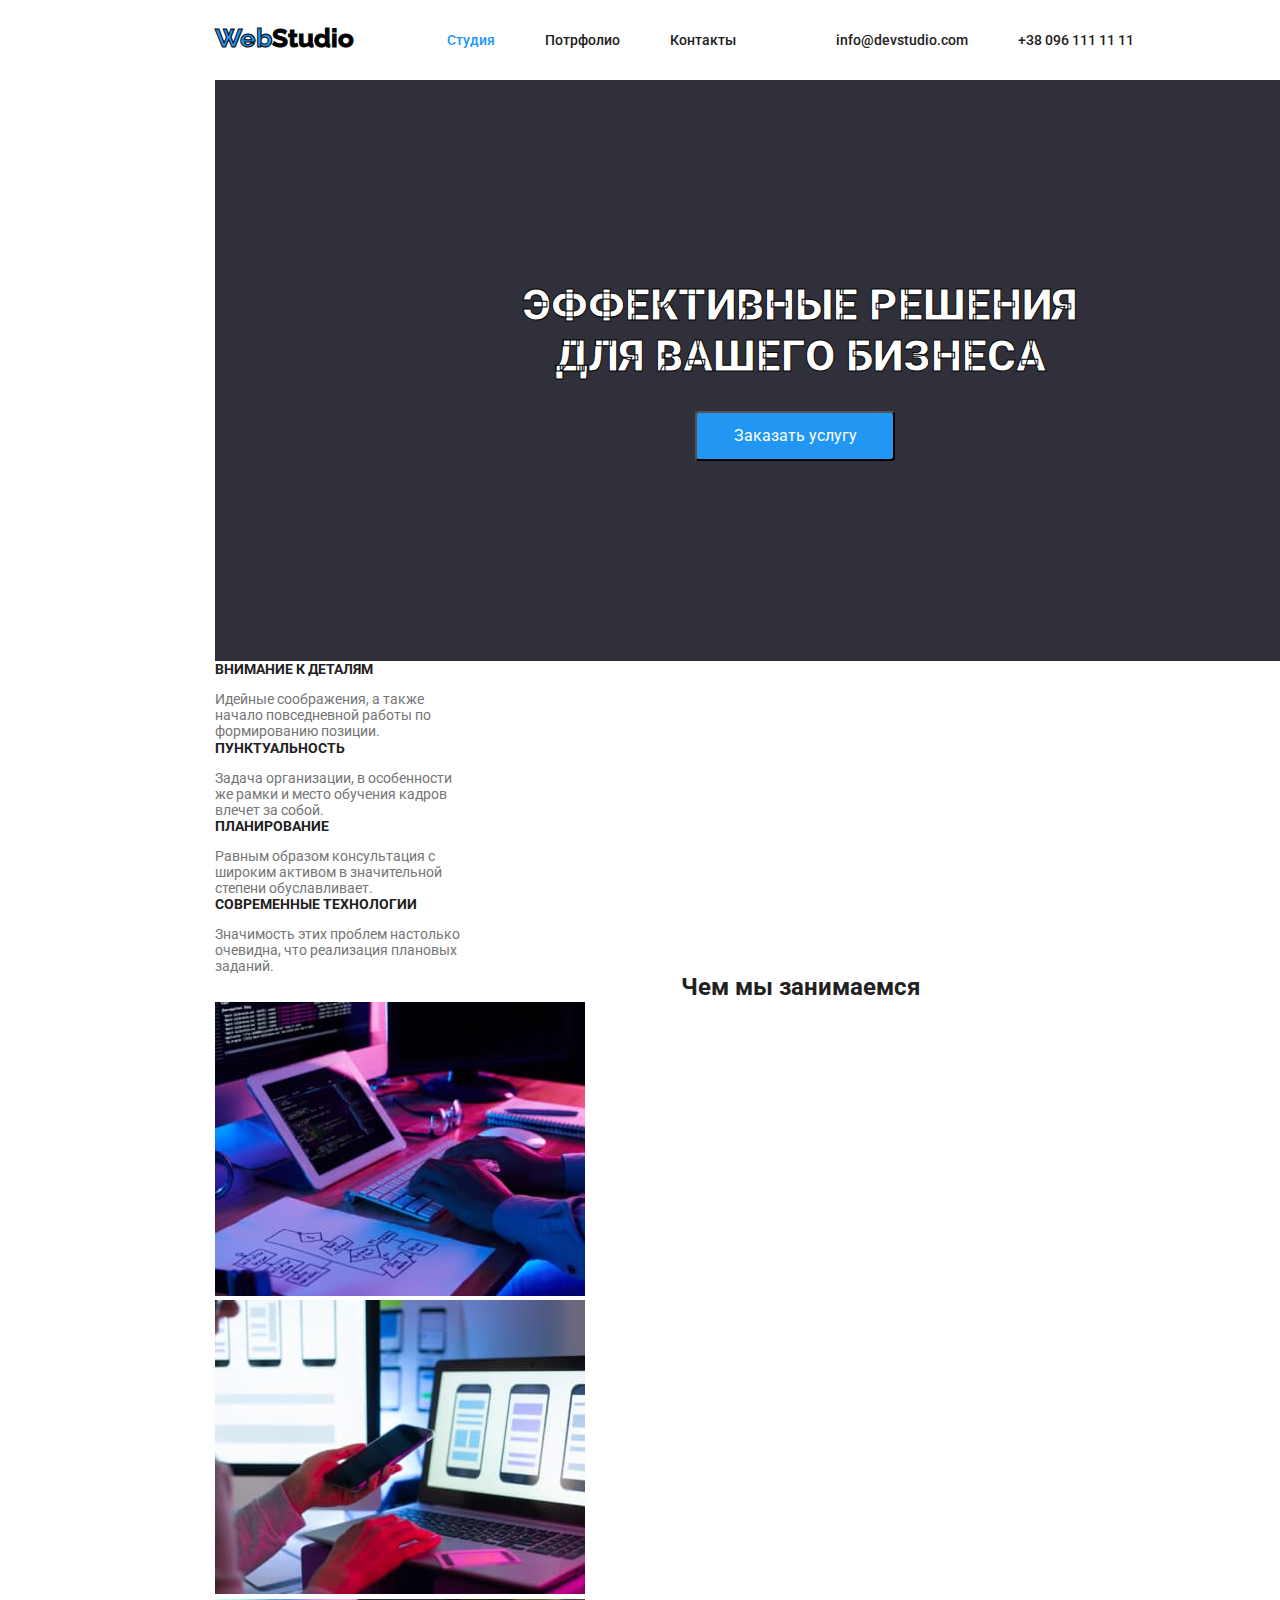
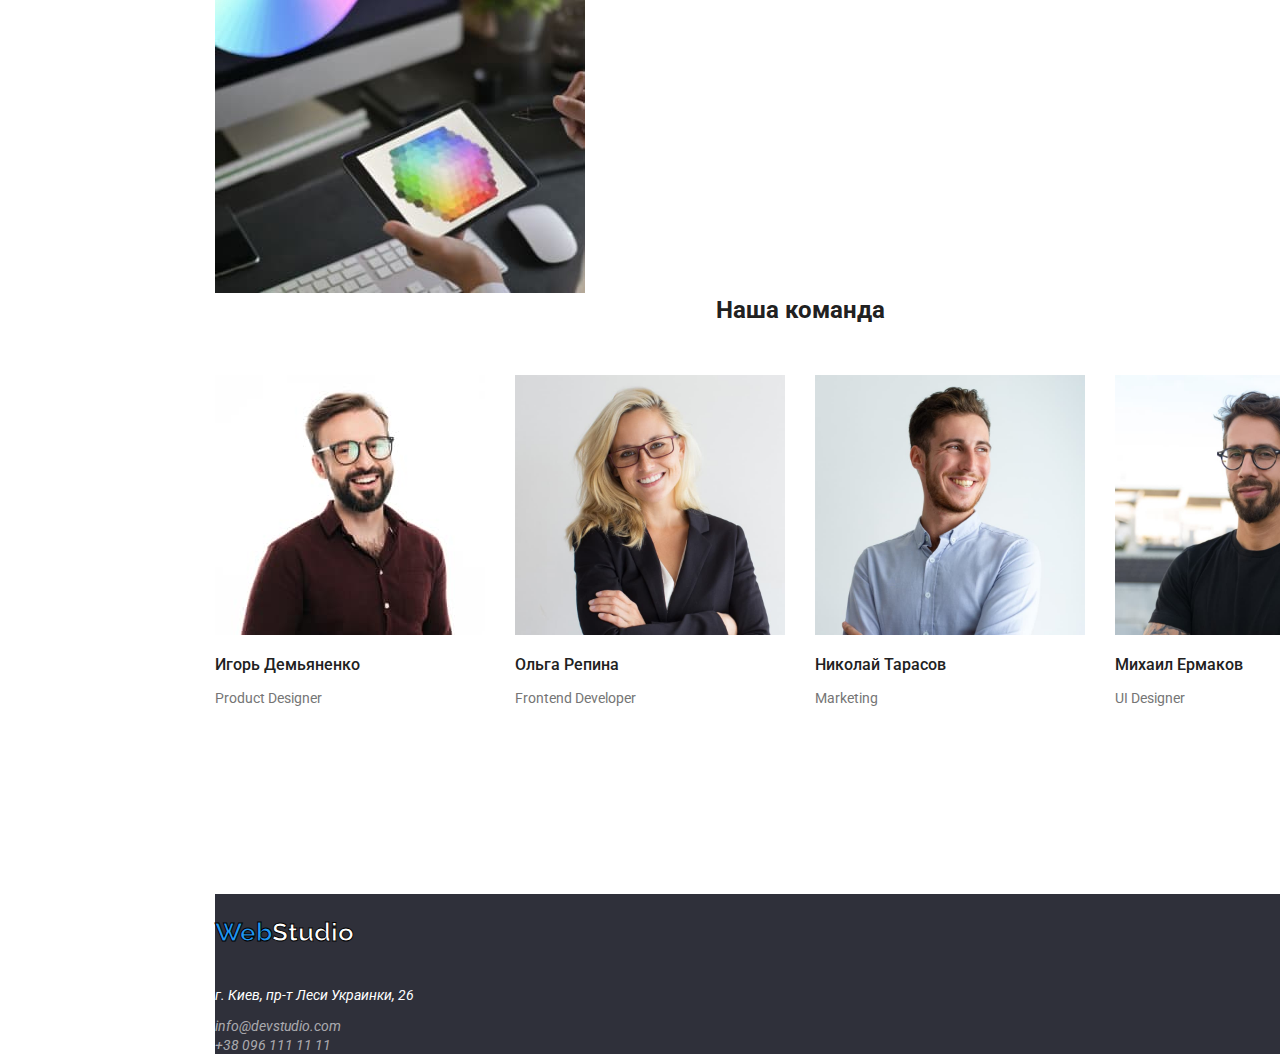
==== index.html @ d979798b "DZ-3 header" ====
<!DOCTYPE html>
<html lang="ru">
  <head>
    <meta charset="UTF-8" />
    <meta http-equiv="X-UA-Compatible" content="IE=edge" />
    <meta name="viewport" content="width=device-width, initial-scale=1.0" />
    <title>Document</title>
    <link rel="preconnect" href="https://fonts.googleapis.com" />
    <link rel="preconnect" href="https://fonts.gstatic.com" crossorigin />
    <link
      href="https://fonts.googleapis.com/css2?family=Raleway:wght@700&family=Roboto:wght@400;500;700;900&display=swap"
      rel="stylesheet"
    />
    <link rel="stylesheet"
          href="https://cdnjs.cloudflare.com/ajax/libs/modern-normalize/1.1.0/modern-normalize.min.css"/>
    <link rel="stylesheet" href="css/styles.css" />
  </head>

  <body>
    <!--Шапка сторінки-->
    <div class="container">
      <header class="row_header">
        <nav class="row_logo_pages">
          <a class="logo" href=""><span class="blu">Web</span><span class="black">Studio</span></a>
          <ul class="row_pages without_marker">
            <li><a class="item_row_pages pages linc_current" href="index.html">Студия</a></li>
            <li><a class="item_row_pages pages" href="portfolio.html">Потрфолио</a></li>
            <li><a class="item_row_pages pages" href="">Контакты</a></li>
          </ul>
        </nav>
        <ul class="row_contacts without_marker">
          <li><a class="item_row_contacts" href="">info@devstudio.com</a></li>
          <li><a class="item_row_contacts" href="">+38 096 111 11 11</a></li>
        </ul>
      </header>

      <main>
        <section class="order">
          <div class="container_order">
            <h1 class="title_1">Эффективные решения<br />для вашего бизнеса</h1>
            <button type="button" class="button_order">Заказать услугу</button>
          </div>
        </section>

        <section class="container_skills">
          <h2 class="visually-hidden title_2">Наши сильные стороны</h2>
          <ul class="menu without_marker">
            <li class="item_skills">
              <h3 class="title_3_skills">Внимание к деталям</h3>
              <p class="text">
                Идейные соображения, а также <br />
                начало повседневной работы по <br />формированию позиции.
              </p>
            </li>
            <li class="item_skills">
              <h3 class="title_3_skills">Пунктуальность</h3>
              <p class="text">
                Задача организации, в особенности <br />же рамки и место обучения кадров <br />влечет
                за собой.
              </p>
            </li>
            <li class="item_skills">
              <h3 class="title_3_skills">Планирование</h3>
              <p class="text">
                Равным образом консультация с<br />
                широким активом в значительной <br />степени обуславливает.
              </p>
            </li>
            <li class="item_skills">
              <h3 class="title_3_skills">Современные технологии</h3>
              <p class="text">
                Значимость этих проблем настолько <br />очевидна, что реализация плановых<br />
                заданий.
              </p>
            </li>
          </ul>
        </section>

        <section class="container_affairs">
          <h2 class="title_2">Чем мы занимаемся</h2>
          <ul class="menu_affairs without_marker">
            <li class="item_affairs">
              <img src="./images/1.jpg" alt="Десктопные приложения" width="370" />
            </li>
            <li class="item_affairs">
              <img src="./images/2.jpg" alt="Мобыльниые приложения" width="370" />
            </li>
            <li class="item_affairs">
              <img src="./images/3.jpg" alt="Дизайнерские решения" width="370" />
            </li>
          </ul>
        </section>

        <section class="container_team">
          <h2 class="title_2">Наша команда</h2>
          <ul class="menu_team without_marker">
            <li>
              <div class="item_team">
                <img src="./images/4.jpg" alt="Игорь Демьяненко" width="270" />
                <h3 class="title_3_names">Игорь Демьяненко</h3>
                <p lang="en" class="text">Product Designer</p>
              </div>
            </li>
            <li>
              <div class="item_team">
                <img src="./images/5.jpg" alt="Ольга Репина" width="270" />
                <h3 class="title_3_names">Ольга Репина</h3>
                <p lang="en" class="text">Frontend Developer</p>
              </div>
            </li>
            <li class="item_team">
              <img src="./images/6.jpg" alt="Николай Тарасов" width="270" />
              <h3 class="title_3_names">Николай Тарасов</h3>
              <p lang="en" class="text">Marketing</p>
            </li>
            <li class="item_team">
              <img src="./images/7.jpg" alt="Михаил Ермаков" width="270" />
              <h3 class="title_3_names">Михаил Ермаков</h3>
              <p lang="en" class="text">UI Designer</p>
            </li>
          </ul>
        </section>
      </main>
      <footer class="footer_background">
        <div class="container_footer">
          <a class="logo" href="/"><span class="blu">Web</span><span class="wight">Studio</span></a>
          <address>
            <p class="footer-address">г. Киев, пр-т Леси Украинки, 26</p>
            <ul class="without_marker">
              <li><a class="footer-contacts" href="">info@devstudio.com</a></li>
              <li><a class="footer-contacts" href="">+38 096 111 11 11</a></li>
            </ul>
        </address>
        </div class="container_footer">
      </footer>
    </div>
  </body>
</html>
---- css/styles.css ----
html {
  box-sizing: border-box;
}

*,
*::before,
*::after {
  box-sizing: inherit;
}

:root {
  --brand-color: #212121;
  --color-black: black;
  --color-blu: #2196f3;
  --color-wight: #ffffff;
  --color-gray: #757575;
  --background-color: #2f303a;
  --color-footer-contacts: rgba(255, 255, 255, 0.6);
  --button-portfolio-background-color: #f5f4fa;
}

body {
  font-family: 'Roboto', sans-serif;
  color: var(--brand-color);
}

.container {
  width: 1200px;
  padding-left: 15px;
  padding-right: 15px;
  margin-left: 200px;
  margin-right: 200px;
  margin-bottom: 0px;
  margin-top: 0px;
}

.logo {
  display: block;
  font-family: 'Raleway', sans-serif;
  font-weight: 700;
  font-size: 26px;
  height: 31px;
  height: 100%;
  letter-spacing: 3%;
  text-decoration: none;
  -webkit-text-stroke-width: 1px;
  -webkit-text-stroke-color: var(--color-black);
  padding: 24px 93px 25px 0px;
}
.row_pages,
.row_contacts,
.row_logo_pages,
.row_header {
  display: flex;
}

.item_row_pages {
  display: block;
  padding: 32px 50px 32px 0px;
  text-decoration: none;
  font-weight: 500;
  font-size: 14px;
  letter-spacing: 2%;
  color: var(--brand-color);
}

.item_row_contacts {
  display: block;
  padding: 32px 0px 32px 50px;
  text-decoration: none;
  font-weight: 500;
  font-size: 14px;
  letter-spacing: 2%;
  color: var(--brand-color);
}

.pages:hover,
.pages:focus {
  color: var(--color-blu);
}

.item_row_contacts:hover,
.item_row_contacts:focus {
  color: var(--color-blu);
}

.black {
  color: var(--color-black);
}
.button_order {
  background-color: var(--color-blu);
  font-style: Bold;
  font-size: 16px;
  line-height: 30px;
  line-height: 160%;
  letter-spacing: 6%;
  color: var(--color-wight);
  border-radius: 4px;
  margin-left: 480px;
  margin-bottom: 200px;
  min-width: 200px;
  height: 50px;
}

.title_1 {
  text-transform: uppercase;
  text-align: center;
  font-weight: 900;
  font-size: 44px;
  color: var(--color-wight);
  margin-top: 0px;
  margin-bottom: 0px;
  padding-top: 200px;
  padding-bottom: 30px;
  /* padding-left: 425px; */
  -webkit-text-stroke-width: 1px;
  -webkit-text-stroke-color: var(--color-black);
}

.title_2 {
  font-weight: 700;
  letter-spacing: 3%;
  margin-bottom: 0px;
  text-align: center;
  margin-top: 0px;
}
.title_3_skills {
  text-transform: uppercase;
  font-weight: 700;
  font-size: 14px;
  font-style: bold;
  line-height: 16px;
  letter-spacing: 3%;
  margin-top: 0px;
  margin-bottom: 0px;
}
.title_3_names {
  font-weight: 500;
  font-size: 16px;
  line-height: 19px;
  letter-spacing: 3%;
}
.text {
  font-weight: 400;
  font-size: 14px;
  color: var(--color-gray);
  letter-spacing: 3%;
  margin-bottom: 0px;
}
.without_marker {
  list-style-type: none;
  margin-top: 0px;
  margin-bottom: 0px;
  margin-left: 0px;
  margin-block-start: 0em;
  margin-block-end: 0em;
  padding-inline-start: 0px;
}


.order {
  background-color: var(--background-color);
}
.blu {
  color: var(--color-blu);
}
.invisibl {
  display: none;
}
.footer_background {
  background-color: var(--background-color);
  margin-top: 94px;
}
.wight {
  color: var(--color-wight);
}
.footer-address {
  font-style: 400;
  font-size: 14px;
  letter-spacing: 3%;
  color: var(--color-wight);
  text-decoration: none;
}
.footer-contacts {
  font-style: 400;
  font-size: 14px;
  letter-spacing: 3%;
  color: var(--color-footer-contacts);
  text-decoration: none;
}

.footer-contacts:focus {
  color: var(--color-blu);
}

.title_2_portfolio {
  font-weight: 700;
  font-size: 18px;
  letter-spacing: 6%;
}

.visually-hidden {
  position: absolute;
  width: 1px;
  height: 1px;
  margin: -1px;
  border: 0;
  padding: 0;

  white-space: nowrap;
  clip-path: inset(100%);
  clip: rect(0 0 0 0);
  overflow: hidden;
}
.linc_current {
  color: var(--color-blu);
}


.container_order {
  background-color: var(--background-color);
}

.order {
  color: var(--background-color);
}


/* .container_skills {
  width: 1200px;
  padding-left: 15px;
  padding-top: 94px;
  padding-right: 15px;
  margin-left: 200px;
  margin-right: 200px;
  margin-bottom: 0px;
  margin-top: 0px;
} */

/* .container_affairs {
  width: 1200px;
  padding-left: 15px;
  padding-top: 94px;
  padding-right: 15px;
  margin-left: 200px;
  margin-right: 200px;
  margin-bottom: 0px;
  margin-top: 0px;
  /* background-color: tomato; */
} */

/* .container_team {
  width: 1200px;
  padding-left: 15px;
  padding-top: 184px;
  padding-right: 15px;
  margin-left: 200px;
  margin-right: 200px;
  margin-bottom: 0px;
  margin-top: 0px;
  /* background-color: tomato; */
/* }

.container_footer {
  width: 1200px;
  padding-left: 15px;
  padding-top: 94px;
  padding-right: 15px;
  margin-left: 200px;
  margin-right: 200px;
  margin-bottom: 0px;
  margin-top: 0px;
  background-color: var(--background-color);
} */ 

.menu_affairs {
  padding-top: 50px;
  display: flex;
}
.menu_team {
  padding-top: 50px;
  display: flex;
  padding-bottom: 94px;
}

.item_team {
  margin-right: 30px;
  /* background-color: lawngreen; */
}
.item_skills {
  margin-right: 30px;
  /* background-color: lawngreen; */
  width: 270px;
}
.item_affairs {
  margin-right: 30px;
  /* background-color: lawngreen; */
}
.menu .item:not(:first-child) {
  margin-left: 0px;
}

.menu .item:not(:last-child) {
  margin-right: 0px;
}
.container_filter {
  width: 1200px;
  padding-left: 15px;
  padding-right: 15px;
  margin-left: 200px;
  margin-right: 200px;
  margin-bottom: 0px;
  margin-top: 0px;
  /* background-color: tomato; */
}

/* .filter {
  font-weight: 400;
  font-size: 16px;
  color: var(--color-gray);
  letter-spacing: 3%;
  margin-bottom: 0px;
} */

.button_portfolio {
  padding: 6px 22px 6px 22px;
  background-color: var(--button-portfolio-background-color);
  /* font-style: Bold; 
  letter-spacing: 6%; */
  color: var(--brand-color);
  border-radius: 4px;
  border: none;
  margin-right: 8px;
  font-weight: 400;
  font-size: 16px;
  /* color: var(--color-gray); */
  letter-spacing: 3%;
  margin-bottom: 0px;
  /* margin-inline-start: 100px; */
}
.button_portfolio:hover {
  background-color: var(--color-blu);
}
.menu_filter {
  padding-left: 280px;
  display: flex;
  /* background-color: yellow; */
  margin-top: 94px;
}
.flex_works {
  padding-top: 50px;
  display: flex;
  flex-wrap: wrap;
}
.item_works {
  border: var(--color-blu);
  width: 370px;
  margin-right: 30px;
  margin-bottom: 30px;
}
.item_works:nth-child(3n) {
  margin-right: 0px;
}
.item_works:nth-last-child(-n + 3) {
  margin-bottom: 0;
}

.header_row {
  display: flex;
}
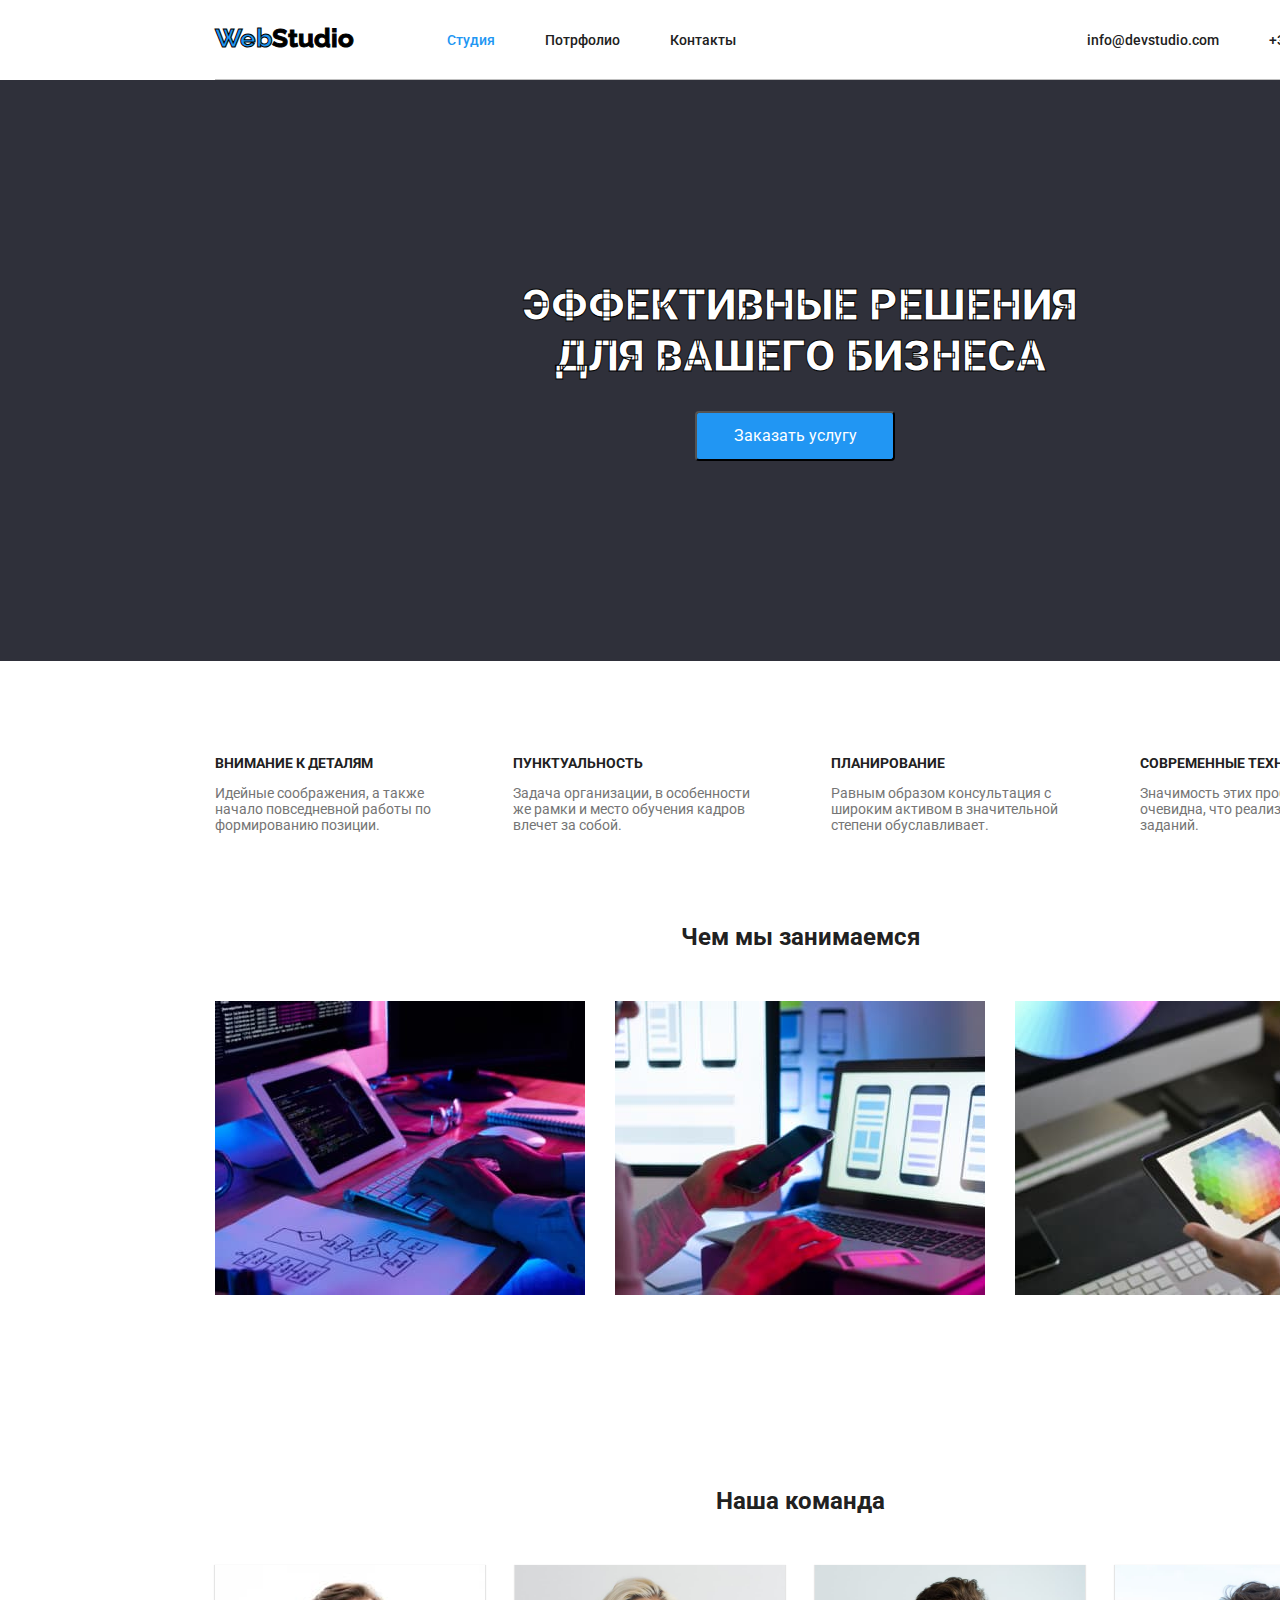
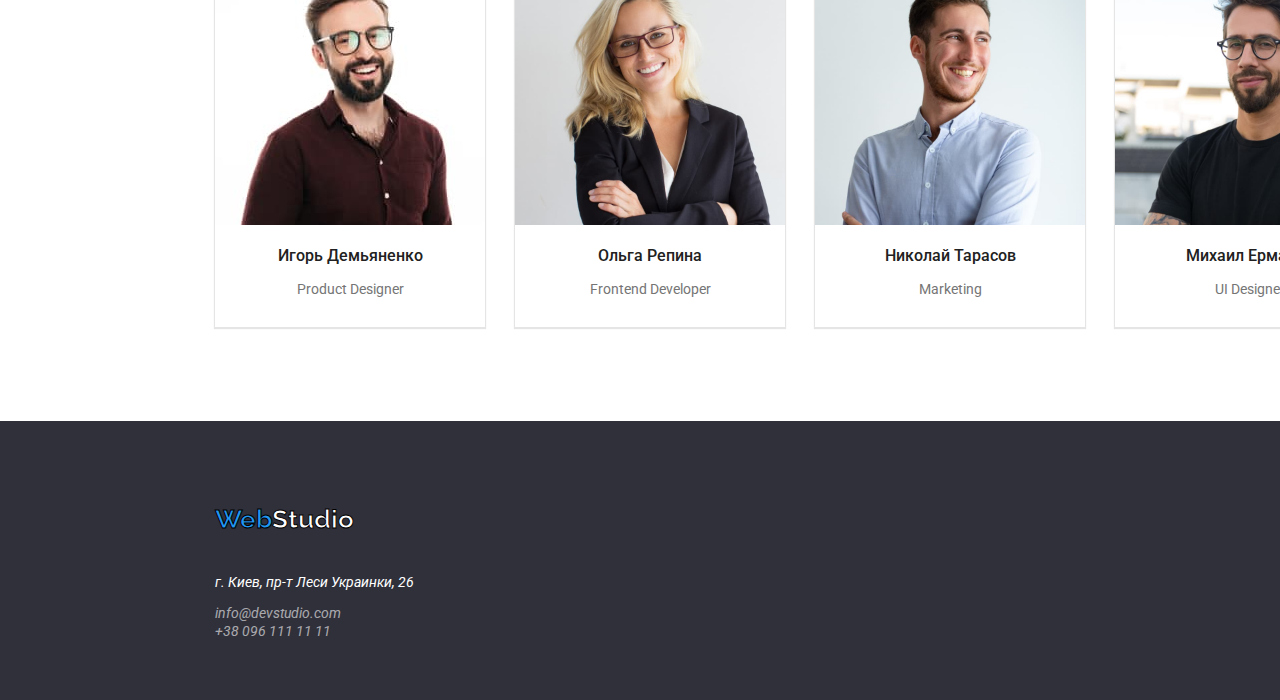
==== commit 05446855: "DZ-2 другий варіант" ====
--- a/index.html
+++ b/index.html
@@ -23,9 +23,9 @@
         <nav class="row_logo_pages">
           <a class="logo" href=""><span class="blu">Web</span><span class="black">Studio</span></a>
           <ul class="row_pages without_marker">
-            <li><a class="item_row_pages pages linc_current" href="index.html">Студия</a></li>
-            <li><a class="item_row_pages pages" href="portfolio.html">Потрфолио</a></li>
-            <li><a class="item_row_pages pages" href="">Контакты</a></li>
+            <li><a class="item_row_pages linc_current" href="index.html">Студия</a></li>
+            <li><a class="item_row_pages" href="portfolio.html">Потрфолио</a></li>
+            <li><a class="item_row_pages" href="">Контакты</a></li>
           </ul>
         </nav>
         <ul class="row_contacts without_marker">
@@ -33,8 +33,9 @@
           <li><a class="item_row_contacts" href="">+38 096 111 11 11</a></li>
         </ul>
       </header>
+    </div>
 
-      <main>
+    <main>
         <section class="order">
           <div class="container_order">
             <h1 class="title_1">Эффективные решения<br />для вашего бизнеса</h1>
@@ -42,87 +43,89 @@
           </div>
         </section>
 
-        <section class="container_skills">
-          <h2 class="visually-hidden title_2">Наши сильные стороны</h2>
-          <ul class="menu without_marker">
-            <li class="item_skills">
-              <h3 class="title_3_skills">Внимание к деталям</h3>
-              <p class="text">
-                Идейные соображения, а также <br />
-                начало повседневной работы по <br />формированию позиции.
-              </p>
-            </li>
-            <li class="item_skills">
-              <h3 class="title_3_skills">Пунктуальность</h3>
-              <p class="text">
-                Задача организации, в особенности <br />же рамки и место обучения кадров <br />влечет
-                за собой.
-              </p>
-            </li>
-            <li class="item_skills">
-              <h3 class="title_3_skills">Планирование</h3>
-              <p class="text">
-                Равным образом консультация с<br />
-                широким активом в значительной <br />степени обуславливает.
-              </p>
-            </li>
-            <li class="item_skills">
-              <h3 class="title_3_skills">Современные технологии</h3>
-              <p class="text">
-                Значимость этих проблем настолько <br />очевидна, что реализация плановых<br />
-                заданий.
-              </p>
-            </li>
-          </ul>
-        </section>
+        <div class="container">
+          <section>
+            <h2 class="visually-hidden title_2">Наши сильные стороны</h2>
+            <ul class="skills_row without_marker">
+              <li>
+                <h3 class="title_3_skills">Внимание к деталям</h3>
+                <p class="text">
+                  Идейные соображения, а также <br />
+                  начало повседневной работы по <br />формированию позиции.
+                </p>
+              </li>
+              <li>
+                <h3 class="title_3_skills">Пунктуальность</h3>
+                <p class="text">
+                  Задача организации, в особенности <br />же рамки и место обучения кадров <br />влечет
+                  за собой.
+                </p>
+              </li>
+              <li>
+                <h3 class="title_3_skills">Планирование</h3>
+                <p class="text">
+                  Равным образом консультация с<br />
+                  широким активом в значительной <br />степени обуславливает.
+                </p>
+              </li>
+              <li>
+                <h3 class="title_3_skills">Современные технологии</h3>
+                <p class="text">
+                  Значимость этих проблем настолько <br />очевидна, что реализация плановых<br />
+                  заданий.
+                </p>
+              </li>
+            </ul>
+          </section>
 
-        <section class="container_affairs">
-          <h2 class="title_2">Чем мы занимаемся</h2>
-          <ul class="menu_affairs without_marker">
-            <li class="item_affairs">
-              <img src="./images/1.jpg" alt="Десктопные приложения" width="370" />
-            </li>
-            <li class="item_affairs">
-              <img src="./images/2.jpg" alt="Мобыльниые приложения" width="370" />
-            </li>
-            <li class="item_affairs">
-              <img src="./images/3.jpg" alt="Дизайнерские решения" width="370" />
-            </li>
-          </ul>
-        </section>
+          <section>
+            <h2 class="title_2">Чем мы занимаемся</h2>
+            <ul class="affairs_row without_marker">
+              <li>
+                <img src="./images/1.jpg" alt="Десктопные приложения" width="370" />
+              </li>
+              <li>
+                <img src="./images/2.jpg" alt="Мобыльниые приложения" width="370" />
+              </li>
+              <li>
+                <img src="./images/3.jpg" alt="Дизайнерские решения" width="370" />
+              </li>
+            </ul>
+          </section>
 
-        <section class="container_team">
-          <h2 class="title_2">Наша команда</h2>
-          <ul class="menu_team without_marker">
-            <li>
-              <div class="item_team">
-                <img src="./images/4.jpg" alt="Игорь Демьяненко" width="270" />
-                <h3 class="title_3_names">Игорь Демьяненко</h3>
-                <p lang="en" class="text">Product Designer</p>
-              </div>
-            </li>
-            <li>
-              <div class="item_team">
-                <img src="./images/5.jpg" alt="Ольга Репина" width="270" />
-                <h3 class="title_3_names">Ольга Репина</h3>
-                <p lang="en" class="text">Frontend Developer</p>
-              </div>
-            </li>
-            <li class="item_team">
-              <img src="./images/6.jpg" alt="Николай Тарасов" width="270" />
-              <h3 class="title_3_names">Николай Тарасов</h3>
-              <p lang="en" class="text">Marketing</p>
-            </li>
-            <li class="item_team">
-              <img src="./images/7.jpg" alt="Михаил Ермаков" width="270" />
-              <h3 class="title_3_names">Михаил Ермаков</h3>
-              <p lang="en" class="text">UI Designer</p>
-            </li>
-          </ul>
-        </section>
+          <section>
+            <h2 class="title_2_team">Наша команда</h2>
+            <ul class="team_row without_marker">
+              <li>
+                <div class="item_team">
+                  <img src="./images/4.jpg" alt="Игорь Демьяненко" width="270" />
+                  <h3 class="title_3_names">Игорь Демьяненко</h3>
+                  <p lang="en" class="text">Product Designer</p>
+                </div>
+              </li>
+              <li>
+                <div class="item_team">
+                  <img src="./images/5.jpg" alt="Ольга Репина" width="270" />
+                  <h3 class="title_3_names">Ольга Репина</h3>
+                  <p lang="en" class="text">Frontend Developer</p>
+                </div>
+              </li>
+              <li class="item_team">
+                <img src="./images/6.jpg" alt="Николай Тарасов" width="270" />
+                <h3 class="title_3_names">Николай Тарасов</h3>
+                <p lang="en" class="text">Marketing</p>
+              </li>
+              <li class="item_team">
+                <img src="./images/7.jpg" alt="Михаил Ермаков" width="270" />
+                <h3 class="title_3_names">Михаил Ермаков</h3>
+                <p lang="en" class="text">UI Designer</p>
+              </li>
+            </ul>
+          </section>
+        </div>
       </main>
       <footer class="footer_background">
-        <div class="container_footer">
+        <div class="container">
           <a class="logo" href="/"><span class="blu">Web</span><span class="wight">Studio</span></a>
           <address>
             <p class="footer-address">г. Киев, пр-т Леси Украинки, 26</p>
@@ -131,7 +134,7 @@
               <li><a class="footer-contacts" href="">+38 096 111 11 11</a></li>
             </ul>
         </address>
-        </div class="container_footer">
+        </div class="container">
       </footer>
     </div>
   </body>
--- a/css/styles.css
+++ b/css/styles.css
@@ -17,6 +17,7 @@
   --background-color: #2f303a;
   --color-footer-contacts: rgba(255, 255, 255, 0.6);
   --button-portfolio-background-color: #f5f4fa;
+  --item-teem-shadow: #e5e5e5;
 }
 
 body {
@@ -56,7 +57,7 @@
 
 .item_row_pages {
   display: block;
-  padding: 32px 50px 32px 0px;
+  padding: 32px 50px 31px 0px;
   text-decoration: none;
   font-weight: 500;
   font-size: 14px;
@@ -66,16 +67,25 @@
 
 .item_row_contacts {
   display: block;
-  padding: 32px 0px 32px 50px;
+  padding: 32px 0px 31px 50px;
   text-decoration: none;
   font-weight: 500;
   font-size: 14px;
   letter-spacing: 2%;
   color: var(--brand-color);
 }
-
-.pages:hover,
-.pages:focus {
+.blu {
+  color: var(--color-blu);
+}
+.black {
+  color: var(--color-black);
+}
+.wight {
+  color: var(--color-wight);
+}
+
+.item_row_pages:hover,
+.item_row_pages:focus {
   color: var(--color-blu);
 }
 
@@ -84,9 +94,52 @@
   color: var(--color-blu);
 }
 
-.black {
-  color: var(--color-black);
-}
+.linc_current {
+  color: var(--color-blu);
+}
+.row_header {
+  border-bottom: 1px solid rgba(0, 0, 0, 0.25);
+  justify-content: space-between;
+}
+
+.without_marker {
+  list-style-type: none;
+  margin-top: 0px;
+  margin-bottom: 0px;
+  margin-left: 0px;
+  margin-block-start: 0em;
+  margin-block-end: 0em;
+  padding-inline-start: 0px;
+}
+
+.order {
+  background-color: var(--background-color);
+}
+.container_order {
+  width: 1200px;
+  padding-left: 15px;
+  padding-right: 15px;
+  margin-left: 200px;
+  margin-right: 200px;
+  margin-bottom: 0px;
+  margin-top: 0px;
+}
+
+.title_1 {
+  text-transform: uppercase;
+  text-align: center;
+  font-weight: 900;
+  font-size: 44px;
+  color: var(--color-wight);
+  margin-top: 0px;
+  margin-bottom: 0px;
+  padding-top: 200px;
+  padding-bottom: 30px;
+  /* padding-left: 425px; */
+  -webkit-text-stroke-width: 1px;
+  -webkit-text-stroke-color: var(--color-black);
+}
+
 .button_order {
   background-color: var(--color-blu);
   font-style: Bold;
@@ -102,101 +155,12 @@
   height: 50px;
 }
 
-.title_1 {
-  text-transform: uppercase;
+.title_2 {
+  font-weight: 700;
+  letter-spacing: 3%;
+  margin-bottom: 0px;
   text-align: center;
-  font-weight: 900;
-  font-size: 44px;
-  color: var(--color-wight);
-  margin-top: 0px;
-  margin-bottom: 0px;
-  padding-top: 200px;
-  padding-bottom: 30px;
-  /* padding-left: 425px; */
-  -webkit-text-stroke-width: 1px;
-  -webkit-text-stroke-color: var(--color-black);
-}
-
-.title_2 {
-  font-weight: 700;
-  letter-spacing: 3%;
-  margin-bottom: 0px;
-  text-align: center;
-  margin-top: 0px;
-}
-.title_3_skills {
-  text-transform: uppercase;
-  font-weight: 700;
-  font-size: 14px;
-  font-style: bold;
-  line-height: 16px;
-  letter-spacing: 3%;
-  margin-top: 0px;
-  margin-bottom: 0px;
-}
-.title_3_names {
-  font-weight: 500;
-  font-size: 16px;
-  line-height: 19px;
-  letter-spacing: 3%;
-}
-.text {
-  font-weight: 400;
-  font-size: 14px;
-  color: var(--color-gray);
-  letter-spacing: 3%;
-  margin-bottom: 0px;
-}
-.without_marker {
-  list-style-type: none;
-  margin-top: 0px;
-  margin-bottom: 0px;
-  margin-left: 0px;
-  margin-block-start: 0em;
-  margin-block-end: 0em;
-  padding-inline-start: 0px;
-}
-
-
-.order {
-  background-color: var(--background-color);
-}
-.blu {
-  color: var(--color-blu);
-}
-.invisibl {
-  display: none;
-}
-.footer_background {
-  background-color: var(--background-color);
-  margin-top: 94px;
-}
-.wight {
-  color: var(--color-wight);
-}
-.footer-address {
-  font-style: 400;
-  font-size: 14px;
-  letter-spacing: 3%;
-  color: var(--color-wight);
-  text-decoration: none;
-}
-.footer-contacts {
-  font-style: 400;
-  font-size: 14px;
-  letter-spacing: 3%;
-  color: var(--color-footer-contacts);
-  text-decoration: none;
-}
-
-.footer-contacts:focus {
-  color: var(--color-blu);
-}
-
-.title_2_portfolio {
-  font-weight: 700;
-  font-size: 18px;
-  letter-spacing: 6%;
+  margin-top: 90px;
 }
 
 .visually-hidden {
@@ -212,54 +176,97 @@
   clip: rect(0 0 0 0);
   overflow: hidden;
 }
-.linc_current {
-  color: var(--color-blu);
-}
-
-
-.container_order {
+
+.skills_row {
+  display: flex;
+  justify-content: space-between;
+  padding-top: 94px;
+}
+
+.affairs_row {
+  padding-top: 50px;
+  display: flex;
+  justify-content: space-between;
+}
+
+.title_3_skills {
+  text-transform: uppercase;
+  font-weight: 700;
+  font-size: 14px;
+  font-style: bold;
+  line-height: 16px;
+  letter-spacing: 3%;
+  margin-top: 0px;
+  margin-bottom: 0px;
+}
+
+.title_2_team {
+  font-weight: 700;
+  letter-spacing: 3%;
+  margin-bottom: 0px;
+  text-align: center;
+  margin-top: 188px;
+}
+
+.team_row {
+  padding-top: 50px;
+  justify-content: space-between;
+  display: flex;
+  /* padding-bottom: 94px; */
+}
+.title_3_names {
+  font-weight: 500;
+  font-size: 16px;
+  line-height: 19px;
+  letter-spacing: 3%;
+}
+.item_team {
+  display: block;
+  /* border: 1px solid magenta; */
+  text-align: center;
+  padding-bottom: 30px;
+  box-shadow: 0px 1px 1px 1px var(--item-teem-shadow);
+}
+
+.text {
+  font-weight: 400;
+  font-size: 14px;
+  color: var(--color-gray);
+  letter-spacing: 3%;
+  margin-bottom: 0px;
+}
+
+.footer_background {
   background-color: var(--background-color);
-}
-
-.order {
-  color: var(--background-color);
-}
-
-
-/* .container_skills {
-  width: 1200px;
-  padding-left: 15px;
-  padding-top: 94px;
-  padding-right: 15px;
-  margin-left: 200px;
-  margin-right: 200px;
-  margin-bottom: 0px;
-  margin-top: 0px;
-} */
-
-/* .container_affairs {
-  width: 1200px;
-  padding-left: 15px;
-  padding-top: 94px;
-  padding-right: 15px;
-  margin-left: 200px;
-  margin-right: 200px;
-  margin-bottom: 0px;
-  margin-top: 0px;
-  /* background-color: tomato; */
-} */
-
-/* .container_team {
-  width: 1200px;
-  padding-left: 15px;
-  padding-top: 184px;
-  padding-right: 15px;
-  margin-left: 200px;
-  margin-right: 200px;
-  margin-bottom: 0px;
-  margin-top: 0px;
-  /* background-color: tomato; */
-/* }
+  padding-top: 60px;
+  padding-bottom: 60px;
+  margin-top: 94px;
+}
+
+.footer-address {
+  font-style: 400;
+  font-size: 14px;
+  letter-spacing: 3%;
+  color: var(--color-wight);
+  text-decoration: none;
+}
+.footer-contacts {
+  font-style: 400;
+  font-size: 14px;
+  letter-spacing: 3%;
+  color: var(--color-footer-contacts);
+  text-decoration: none;
+}
+
+.footer-contacts:focus {
+  color: var(--color-blu);
+}
+
+.title_2_portfolio {
+  font-weight: 700;
+  font-size: 18px;
+  letter-spacing: 6%;
+}
 
 .container_footer {
   width: 1200px;
@@ -271,38 +278,8 @@
   margin-bottom: 0px;
   margin-top: 0px;
   background-color: var(--background-color);
-} */ 
-
-.menu_affairs {
-  padding-top: 50px;
-  display: flex;
-}
-.menu_team {
-  padding-top: 50px;
-  display: flex;
-  padding-bottom: 94px;
-}
-
-.item_team {
-  margin-right: 30px;
-  /* background-color: lawngreen; */
-}
-.item_skills {
-  margin-right: 30px;
-  /* background-color: lawngreen; */
-  width: 270px;
-}
-.item_affairs {
-  margin-right: 30px;
-  /* background-color: lawngreen; */
-}
-.menu .item:not(:first-child) {
-  margin-left: 0px;
-}
-
-.menu .item:not(:last-child) {
-  margin-right: 0px;
-}
+}
+
 .container_filter {
   width: 1200px;
   padding-left: 15px;
@@ -311,16 +288,7 @@
   margin-right: 200px;
   margin-bottom: 0px;
   margin-top: 0px;
-  /* background-color: tomato; */
-}
-
-/* .filter {
-  font-weight: 400;
-  font-size: 16px;
-  color: var(--color-gray);
-  letter-spacing: 3%;
-  margin-bottom: 0px;
-} */
+}
 
 .button_portfolio {
   padding: 6px 22px 6px 22px;
@@ -364,7 +332,3 @@
 .item_works:nth-last-child(-n + 3) {
   margin-bottom: 0;
 }
-
-.header_row {
-  display: flex;
-}
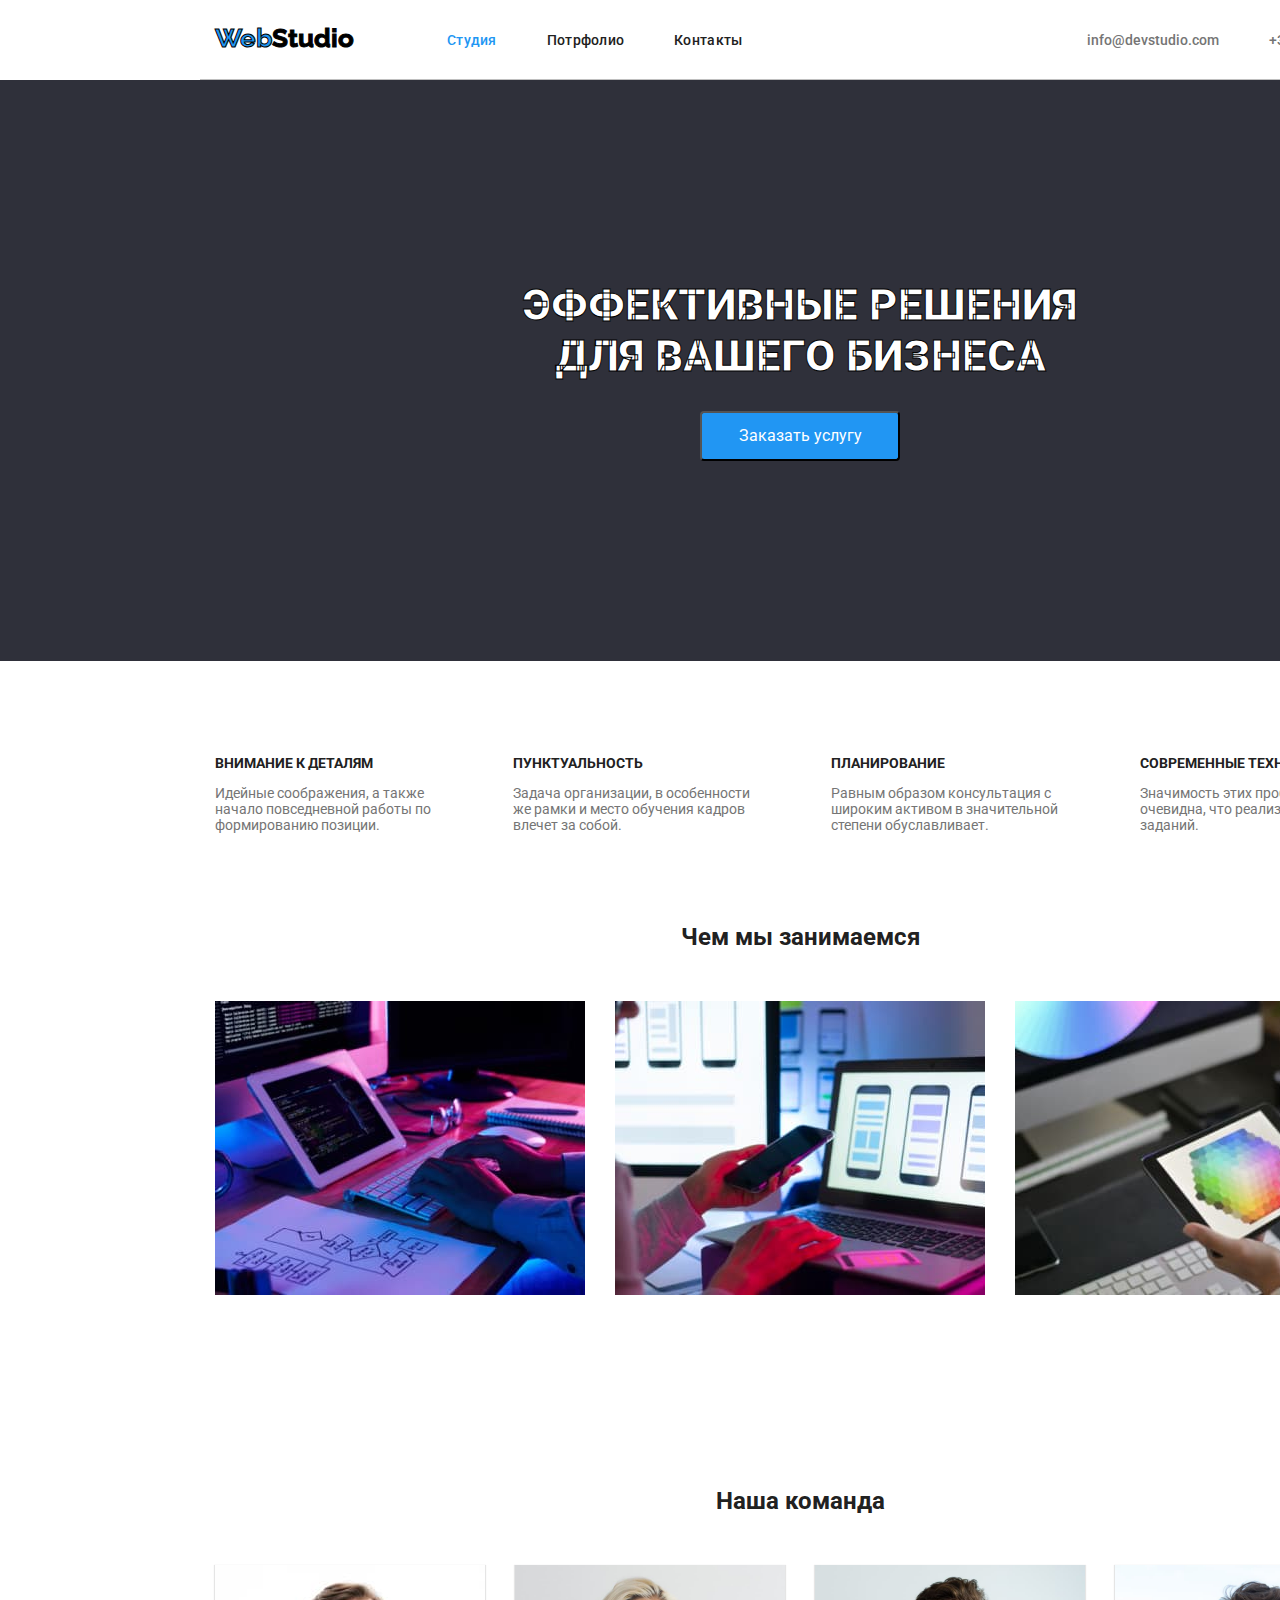
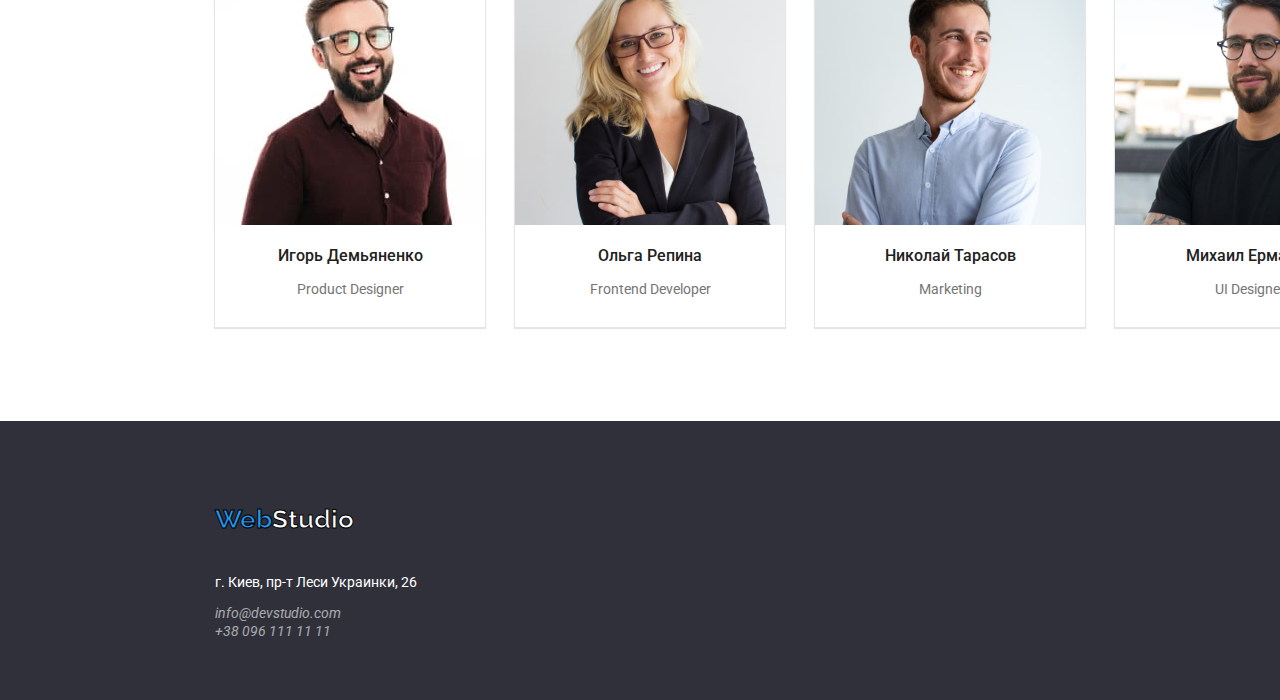
==== commit 29a9504c: "DZ-3 виправлення правок 1" ====
--- a/index.html
+++ b/index.html
@@ -17,9 +17,8 @@
   </head>
 
   <body>
-    <!--Шапка сторінки-->
-    <div class="container">
-      <header class="row_header">
+    <header>
+      <div class="container row_header">
         <nav class="row_logo_pages">
           <a class="logo" href=""><span class="blu">Web</span><span class="black">Studio</span></a>
           <ul class="row_pages without_marker">
@@ -32,110 +31,114 @@
           <li><a class="item_row_contacts" href="">info@devstudio.com</a></li>
           <li><a class="item_row_contacts" href="">+38 096 111 11 11</a></li>
         </ul>
-      </header>
-    </div>
+      </div>        
+    </header>
 
     <main>
-        <section class="order">
-          <div class="container_order">
-            <h1 class="title_1">Эффективные решения<br />для вашего бизнеса</h1>
-            <button type="button" class="button_order">Заказать услугу</button>
-          </div>
-        </section>
+      <section class="order">
+        <div class="container_order">
+          <h1 class="title_order_filter">Эффективные решения<br />для вашего бизнеса</h1>
+          <button type="button" class="button_order">Заказать услугу</button>
+        </div>
+      </section>
 
+      <section>
         <div class="container">
-          <section>
-            <h2 class="visually-hidden title_2">Наши сильные стороны</h2>
-            <ul class="skills_row without_marker">
-              <li>
-                <h3 class="title_3_skills">Внимание к деталям</h3>
-                <p class="text">
-                  Идейные соображения, а также <br />
-                  начало повседневной работы по <br />формированию позиции.
-                </p>
-              </li>
-              <li>
-                <h3 class="title_3_skills">Пунктуальность</h3>
-                <p class="text">
-                  Задача организации, в особенности <br />же рамки и место обучения кадров <br />влечет
-                  за собой.
-                </p>
-              </li>
-              <li>
-                <h3 class="title_3_skills">Планирование</h3>
-                <p class="text">
-                  Равным образом консультация с<br />
-                  широким активом в значительной <br />степени обуславливает.
-                </p>
-              </li>
-              <li>
-                <h3 class="title_3_skills">Современные технологии</h3>
-                <p class="text">
-                  Значимость этих проблем настолько <br />очевидна, что реализация плановых<br />
-                  заданий.
-                </p>
-              </li>
-            </ul>
-          </section>
+          <h2 class="visually-hidden title_hidden">Наши сильные стороны</h2>
+          <ul class="skills_row without_marker">
+            <li>
+              <h3 class="title_skills">Внимание к деталям</h3>
+              <p class="text">
+                Идейные соображения, а также <br />
+                начало повседневной работы по <br />формированию позиции.
+              </p>
+            </li>
+            <li>
+              <h3 class="title_skills">Пунктуальность</h3>
+              <p class="text">
+                Задача организации, в особенности <br />же рамки и место обучения кадров <br />влечет
+                за собой.
+              </p>
+            </li>
+            <li>
+              <h3 class="title_skills">Планирование</h3>
+              <p class="text">
+                Равным образом консультация с<br />
+                широким активом в значительной <br />степени обуславливает.
+              </p>
+            </li>
+            <li>
+              <h3 class="title_skills">Современные технологии</h3>
+              <p class="text">
+                Значимость этих проблем настолько <br />очевидна, что реализация плановых<br />
+                заданий.
+              </p>
+            </li>
+          </ul>
+        </div>
+      </section>
 
-          <section>
-            <h2 class="title_2">Чем мы занимаемся</h2>
-            <ul class="affairs_row without_marker">
-              <li>
-                <img src="./images/1.jpg" alt="Десктопные приложения" width="370" />
-              </li>
-              <li>
-                <img src="./images/2.jpg" alt="Мобыльниые приложения" width="370" />
-              </li>
-              <li>
-                <img src="./images/3.jpg" alt="Дизайнерские решения" width="370" />
-              </li>
-            </ul>
-          </section>
+      <section>
+        <div class="container">
+          <h2 class="title_affairs">Чем мы занимаемся</h2>
+          <ul class="affairs_row without_marker">
+            <li>
+              <img src="./images/1.jpg" alt="Десктопные приложения" width="370" />
+            </li>
+            <li>
+              <img src="./images/2.jpg" alt="Мобыльниые приложения" width="370" />
+            </li>
+            <li>
+              <img src="./images/3.jpg" alt="Дизайнерские решения" width="370" />
+            </li>
+          </ul>
+        </div>
+      </section>
 
-          <section>
-            <h2 class="title_2_team">Наша команда</h2>
-            <ul class="team_row without_marker">
-              <li>
-                <div class="item_team">
-                  <img src="./images/4.jpg" alt="Игорь Демьяненко" width="270" />
-                  <h3 class="title_3_names">Игорь Демьяненко</h3>
-                  <p lang="en" class="text">Product Designer</p>
-                </div>
-              </li>
-              <li>
-                <div class="item_team">
-                  <img src="./images/5.jpg" alt="Ольга Репина" width="270" />
-                  <h3 class="title_3_names">Ольга Репина</h3>
-                  <p lang="en" class="text">Frontend Developer</p>
-                </div>
-              </li>
-              <li class="item_team">
-                <img src="./images/6.jpg" alt="Николай Тарасов" width="270" />
-                <h3 class="title_3_names">Николай Тарасов</h3>
-                <p lang="en" class="text">Marketing</p>
-              </li>
-              <li class="item_team">
-                <img src="./images/7.jpg" alt="Михаил Ермаков" width="270" />
-                <h3 class="title_3_names">Михаил Ермаков</h3>
-                <p lang="en" class="text">UI Designer</p>
-              </li>
-            </ul>
-          </section>
-        </div>
-      </main>
-      <footer class="footer_background">
+      <section>
         <div class="container">
-          <a class="logo" href="/"><span class="blu">Web</span><span class="wight">Studio</span></a>
-          <address>
-            <p class="footer-address">г. Киев, пр-т Леси Украинки, 26</p>
-            <ul class="without_marker">
-              <li><a class="footer-contacts" href="">info@devstudio.com</a></li>
-              <li><a class="footer-contacts" href="">+38 096 111 11 11</a></li>
-            </ul>
-        </address>
-        </div class="container">
-      </footer>
-    </div>
+          <h2 class="title_team">Наша команда</h2>
+          <ul class="team_row without_marker">
+            <li>
+              <div class="item_team">
+                <img src="./images/4.jpg" alt="Игорь Демьяненко" width="270" />
+                <h3 class="title_names">Игорь Демьяненко</h3>
+                <p lang="en" class="text">Product Designer</p>
+              </div>
+            </li>
+            <li>
+              <div class="item_team">
+                <img src="./images/5.jpg" alt="Ольга Репина" width="270" />
+                <h3 class="title_names">Ольга Репина</h3>
+                <p lang="en" class="text">Frontend Developer</p>
+              </div>
+            </li>
+            <li class="item_team">
+              <img src="./images/6.jpg" alt="Николай Тарасов" width="270" />
+              <h3 class="title_names">Николай Тарасов</h3>
+              <p lang="en" class="text">Marketing</p>
+            </li>
+            <li class="item_team">
+              <img src="./images/7.jpg" alt="Михаил Ермаков" width="270" />
+              <h3 class="title_names">Михаил Ермаков</h3>
+              <p lang="en" class="text">UI Designer</p>
+            </li>
+          </ul>
+        </div>  
+      </section>
+    </main>
+
+    <footer class="footer_background">
+      <div class="container">
+        <a class="logo" href="/"><span class="blu">Web</span><span class="wight">Studio</span></a>
+        <address>
+          <p class="footer-address">г. Киев, пр-т Леси Украинки, 26</p>
+          <ul class="without_marker">
+            <li><a class="footer-contacts" href="">info@devstudio.com</a></li>
+            <li><a class="footer-contacts" href="">+38 096 111 11 11</a></li>
+          </ul>
+      </address>
+      </div class="container">
+    </footer>
   </body>
 </html>
--- a/css/styles.css
+++ b/css/styles.css
@@ -40,8 +40,6 @@
   font-family: 'Raleway', sans-serif;
   font-weight: 700;
   font-size: 26px;
-  height: 31px;
-  height: 100%;
   letter-spacing: 3%;
   text-decoration: none;
   -webkit-text-stroke-width: 1px;
@@ -61,18 +59,18 @@
   text-decoration: none;
   font-weight: 500;
   font-size: 14px;
+  letter-spacing: 0.02em;
+  color: var(--brand-color);
+}
+
+.item_row_contacts {
+  display: block;
+  padding: 32px 0px 31px 50px;
+  text-decoration: none;
+  font-weight: 500;
+  font-size: 14px;
   letter-spacing: 2%;
-  color: var(--brand-color);
-}
-
-.item_row_contacts {
-  display: block;
-  padding: 32px 0px 31px 50px;
-  text-decoration: none;
-  font-weight: 500;
-  font-size: 14px;
-  letter-spacing: 2%;
-  color: var(--brand-color);
+  color: var(--color-gray);
 }
 .blu {
   color: var(--color-blu);
@@ -85,10 +83,7 @@
 }
 
 .item_row_pages:hover,
-.item_row_pages:focus {
-  color: var(--color-blu);
-}
-
+.item_row_pages:focus,
 .item_row_contacts:hover,
 .item_row_contacts:focus {
   color: var(--color-blu);
@@ -123,24 +118,24 @@
   margin-right: 200px;
   margin-bottom: 0px;
   margin-top: 0px;
-}
-
-.title_1 {
+  padding-top: 200px;
+  padding-bottom: 200px;
+}
+
+.title_order_filter {
   text-transform: uppercase;
   text-align: center;
   font-weight: 900;
   font-size: 44px;
   color: var(--color-wight);
   margin-top: 0px;
-  margin-bottom: 0px;
-  padding-top: 200px;
-  padding-bottom: 30px;
-  /* padding-left: 425px; */
+  margin-bottom: 30px;
   -webkit-text-stroke-width: 1px;
   -webkit-text-stroke-color: var(--color-black);
 }
 
 .button_order {
+  font-family: inherit;
   background-color: var(--color-blu);
   font-style: Bold;
   font-size: 16px;
@@ -149,13 +144,13 @@
   letter-spacing: 6%;
   color: var(--color-wight);
   border-radius: 4px;
-  margin-left: 480px;
-  margin-bottom: 200px;
+  display: block;
+  margin: 0 auto;
   min-width: 200px;
   height: 50px;
 }
 
-.title_2 {
+.title_hidden {
   font-weight: 700;
   letter-spacing: 3%;
   margin-bottom: 0px;
@@ -189,7 +184,7 @@
   justify-content: space-between;
 }
 
-.title_3_skills {
+.title_skills {
   text-transform: uppercase;
   font-weight: 700;
   font-size: 14px;
@@ -200,7 +195,14 @@
   margin-bottom: 0px;
 }
 
-.title_2_team {
+.title_affairs {
+  font-weight: 700;
+  letter-spacing: 3%;
+  margin-bottom: 0px;
+  text-align: center;
+  margin-top: 90px;
+}
+.title_team {
   font-weight: 700;
   letter-spacing: 3%;
   margin-bottom: 0px;
@@ -214,7 +216,7 @@
   display: flex;
   /* padding-bottom: 94px; */
 }
-.title_3_names {
+.title_names {
   font-weight: 500;
   font-size: 16px;
   line-height: 19px;
@@ -245,6 +247,7 @@
 
 .footer-address {
   font-style: 400;
+  font-style: normal;
   font-size: 14px;
   letter-spacing: 3%;
   color: var(--color-wight);
@@ -262,12 +265,26 @@
   color: var(--color-blu);
 }
 
-.title_2_portfolio {
+.title_portfolio {
   font-weight: 700;
   font-size: 18px;
   letter-spacing: 6%;
-}
-
+  padding-left: 24px;
+}
+
+.filter {
+  padding-left: 24px;
+}
+
+.container_filter {
+  width: 1200px;
+  padding-left: 15px;
+  padding-right: 15px;
+  margin-left: 200px;
+  margin-right: 200px;
+  margin-bottom: 0px;
+  margin-top: 0px;
+}
 .container_footer {
   width: 1200px;
   padding-left: 15px;
@@ -280,39 +297,48 @@
   background-color: var(--background-color);
 }
 
-.container_filter {
-  width: 1200px;
-  padding-left: 15px;
-  padding-right: 15px;
-  margin-left: 200px;
-  margin-right: 200px;
-  margin-bottom: 0px;
-  margin-top: 0px;
+.button_portfolio_all {
+  font-family: inherit;
+  padding: 6px 22px 6px 22px;
+  background-color: var(--color-blu);
+  color: var(--color-wight);
+  border-radius: 4px;
+  border: none;
+  margin-right: 8px;
+  font-weight: 400;
+  font-size: 16px;
+  letter-spacing: 3%;
+  margin-bottom: 0px;
+}
+
+.button_portfolio_all:hover {
+  background-color: var(--button-portfolio-background-color);
+  color: var(--brand-color);
 }
 
 .button_portfolio {
+  font-family: inherit;
   padding: 6px 22px 6px 22px;
   background-color: var(--button-portfolio-background-color);
-  /* font-style: Bold; 
-  letter-spacing: 6%; */
   color: var(--brand-color);
   border-radius: 4px;
   border: none;
   margin-right: 8px;
   font-weight: 400;
   font-size: 16px;
-  /* color: var(--color-gray); */
-  letter-spacing: 3%;
-  margin-bottom: 0px;
-  /* margin-inline-start: 100px; */
-}
+  letter-spacing: 3%;
+  margin-bottom: 0px;
+}
+
 .button_portfolio:hover {
   background-color: var(--color-blu);
-}
+  color: var(--color-wight);
+}
+
 .menu_filter {
+  cursor: pointer;
   padding-left: 280px;
   display: flex;
-  /* background-color: yellow; */
   margin-top: 94px;
 }
 .flex_works {
@@ -321,7 +347,7 @@
   flex-wrap: wrap;
 }
 .item_works {
-  border: var(--color-blu);
+  border: 1px solid var(--item-teem-shadow);
   width: 370px;
   margin-right: 30px;
   margin-bottom: 30px;
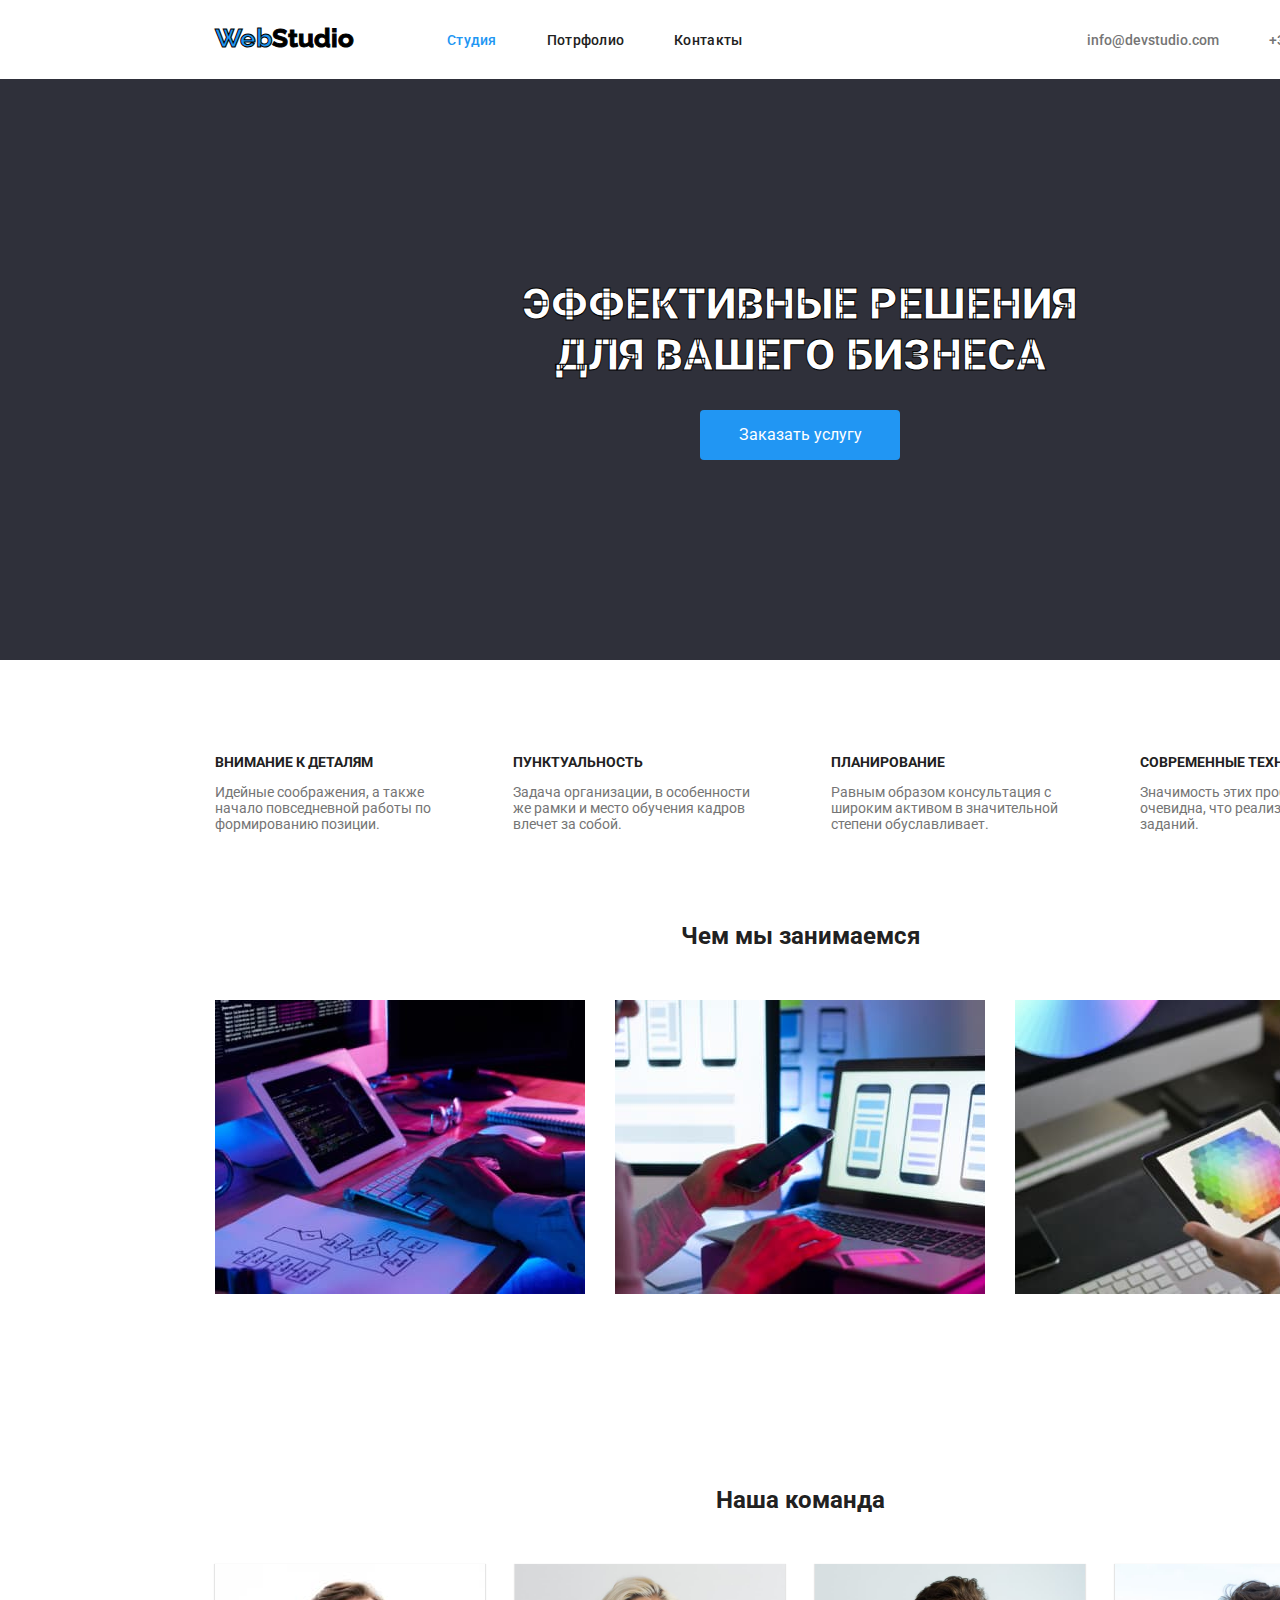
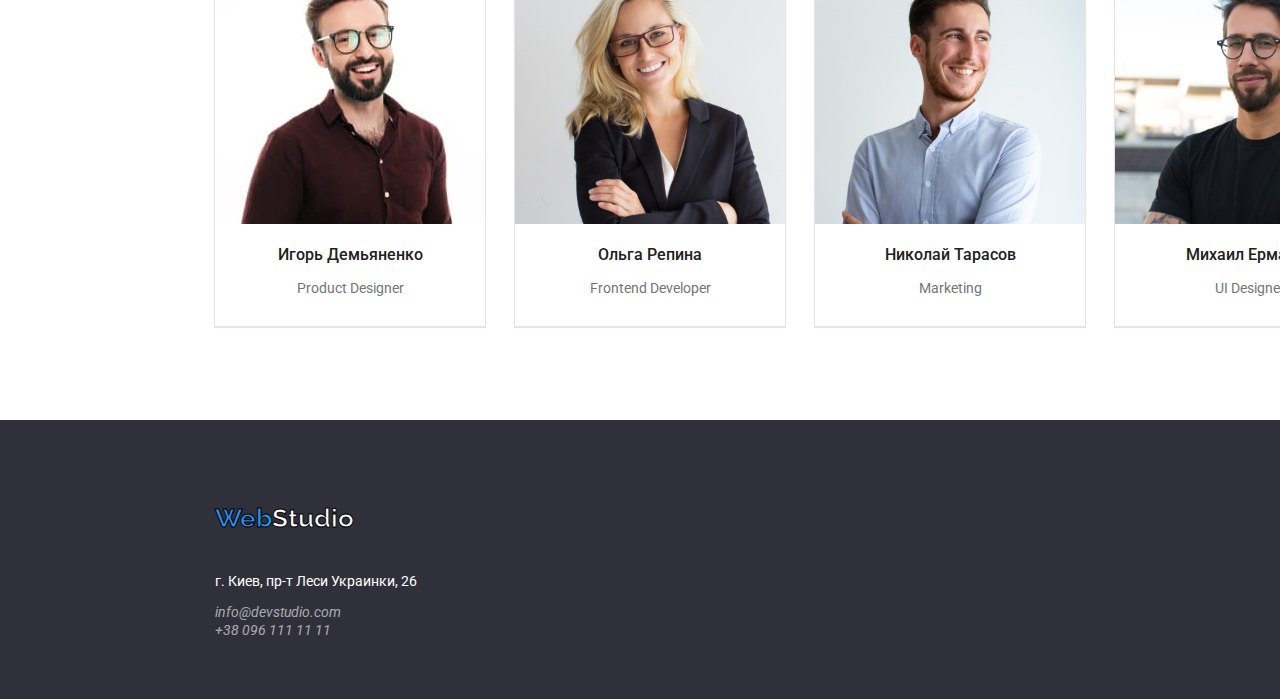
==== commit e7418c8e: "DZ-3 виправлення, окрім останнього" ====
--- a/index.html
+++ b/index.html
@@ -22,9 +22,9 @@
         <nav class="row_logo_pages">
           <a class="logo" href=""><span class="blu">Web</span><span class="black">Studio</span></a>
           <ul class="row_pages without_marker">
-            <li><a class="item_row_pages linc_current" href="index.html">Студия</a></li>
-            <li><a class="item_row_pages" href="portfolio.html">Потрфолио</a></li>
-            <li><a class="item_row_pages" href="">Контакты</a></li>
+            <li class="indent_item_pages"><a class="item_row_pages linc_current" href="index.html">Студия</a></li>
+            <li class="indent_item_pages"><a class="item_row_pages" href="portfolio.html">Потрфолио</a></li>
+            <li class="indent_item_pages"><a class="item_row_pages" href="">Контакты</a></li>
           </ul>
         </nav>
         <ul class="row_contacts without_marker">
--- a/css/styles.css
+++ b/css/styles.css
@@ -18,11 +18,18 @@
   --color-footer-contacts: rgba(255, 255, 255, 0.6);
   --button-portfolio-background-color: #f5f4fa;
   --item-teem-shadow: #e5e5e5;
+  --header_line_bottom: #ececec;
 }
 
 body {
   font-family: 'Roboto', sans-serif;
   color: var(--brand-color);
+}
+
+.header_line_bottom {
+  border-bottom: 1px solid var(--header_line_bottom);
+  /* padding-top: 200px;
+  padding-bottom: 200px; */
 }
 
 .container {
@@ -55,14 +62,17 @@
 
 .item_row_pages {
   display: block;
-  padding: 32px 50px 31px 0px;
+  padding-top: 32px;
+  padding-bottom: 31px;
   text-decoration: none;
   font-weight: 500;
   font-size: 14px;
   letter-spacing: 0.02em;
   color: var(--brand-color);
 }
-
+.indent_item_pages {
+  margin-right: 50px;
+}
 .item_row_contacts {
   display: block;
   padding: 32px 0px 31px 50px;
@@ -92,8 +102,8 @@
 .linc_current {
   color: var(--color-blu);
 }
+
 .row_header {
-  border-bottom: 1px solid rgba(0, 0, 0, 0.25);
   justify-content: space-between;
 }
 
@@ -148,6 +158,7 @@
   margin: 0 auto;
   min-width: 200px;
   height: 50px;
+  border: none;
 }
 
 .title_hidden {
@@ -312,8 +323,9 @@
 }
 
 .button_portfolio_all:hover {
-  background-color: var(--button-portfolio-background-color);
-  color: var(--brand-color);
+  /* background-color: var(--button-portfolio-background-color);
+  color: var(--brand-color); */
+  cursor: pointer;
 }
 
 .button_portfolio {
@@ -333,10 +345,10 @@
 .button_portfolio:hover {
   background-color: var(--color-blu);
   color: var(--color-wight);
+  cursor: pointer;
 }
 
 .menu_filter {
-  cursor: pointer;
   padding-left: 280px;
   display: flex;
   margin-top: 94px;
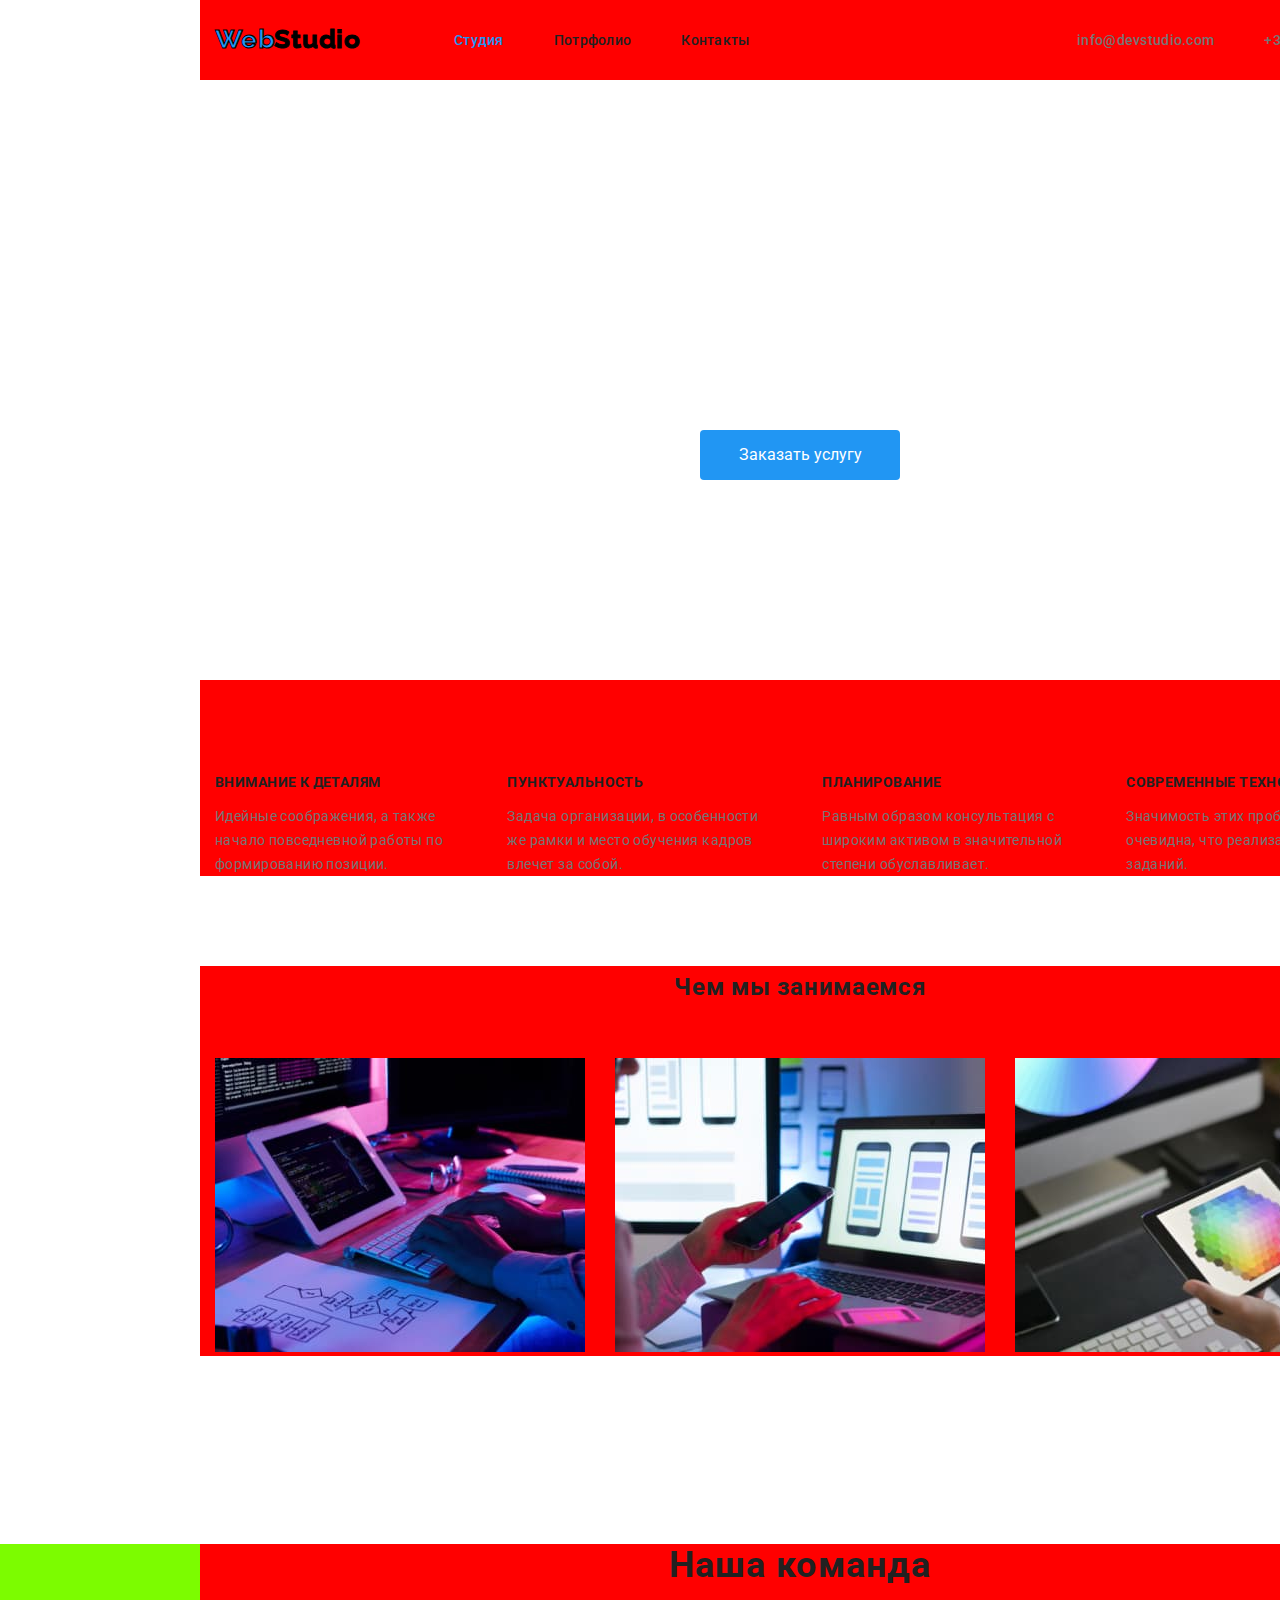
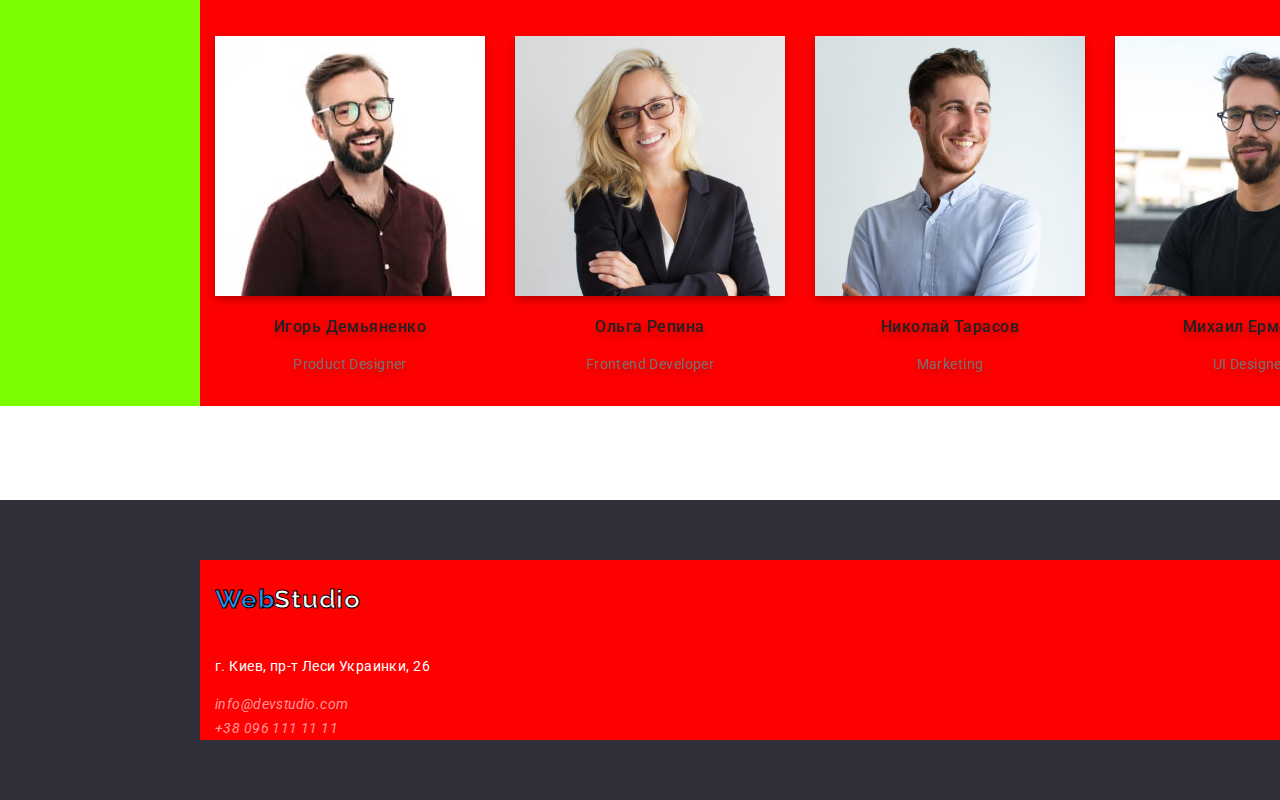
==== commit cb091583: "DZ-3" ====
--- a/index.html
+++ b/index.html
@@ -35,14 +35,14 @@
     </header>
 
     <main>
-      <section class="order">
+      <section class="section_order">
         <div class="container_order">
           <h1 class="title_order_filter">Эффективные решения<br />для вашего бизнеса</h1>
           <button type="button" class="button_order">Заказать услугу</button>
         </div>
       </section>
 
-      <section>
+      <section class="section_skills">
         <div class="container">
           <h2 class="visually-hidden title_hidden">Наши сильные стороны</h2>
           <ul class="skills_row without_marker">
@@ -78,7 +78,7 @@
         </div>
       </section>
 
-      <section>
+      <section class="section-affeairs">
         <div class="container">
           <h2 class="title_affairs">Чем мы занимаемся</h2>
           <ul class="affairs_row without_marker">
@@ -86,7 +86,7 @@
               <img src="./images/1.jpg" alt="Десктопные приложения" width="370" />
             </li>
             <li>
-              <img src="./images/2.jpg" alt="Мобыльниые приложения" width="370" />
+              <img src="./images/2.jpg" alt="Мобильниые приложения" width="370" />
             </li>
             <li>
               <img src="./images/3.jpg" alt="Дизайнерские решения" width="370" />
@@ -95,23 +95,19 @@
         </div>
       </section>
 
-      <section>
+      <section class="section_team">
         <div class="container">
           <h2 class="title_team">Наша команда</h2>
           <ul class="team_row without_marker">
-            <li>
-              <div class="item_team">
-                <img src="./images/4.jpg" alt="Игорь Демьяненко" width="270" />
-                <h3 class="title_names">Игорь Демьяненко</h3>
-                <p lang="en" class="text">Product Designer</p>
-              </div>
+            <li class="item_team">
+              <img src="./images/4.jpg" alt="Игорь Демьяненко" width="270" />
+              <h3 class="title_names">Игорь Демьяненко</h3>
+              <p lang="en" class="text">Product Designer</p>
             </li>
-            <li>
-              <div class="item_team">
-                <img src="./images/5.jpg" alt="Ольга Репина" width="270" />
-                <h3 class="title_names">Ольга Репина</h3>
-                <p lang="en" class="text">Frontend Developer</p>
-              </div>
+            <li class="item_team">
+              <img src="./images/5.jpg" alt="Ольга Репина" width="270" />
+              <h3 class="title_names">Ольга Репина</h3>
+              <p lang="en" class="text">Frontend Developer</p>
             </li>
             <li class="item_team">
               <img src="./images/6.jpg" alt="Николай Тарасов" width="270" />
--- a/css/styles.css
+++ b/css/styles.css
@@ -40,6 +40,7 @@
   margin-right: 200px;
   margin-bottom: 0px;
   margin-top: 0px;
+  background-color: red;
 }
 
 .logo {
@@ -47,7 +48,8 @@
   font-family: 'Raleway', sans-serif;
   font-weight: 700;
   font-size: 26px;
-  letter-spacing: 3%;
+  line-height: 31px;
+  letter-spacing: 0.03em;
   text-decoration: none;
   -webkit-text-stroke-width: 1px;
   -webkit-text-stroke-color: var(--color-black);
@@ -59,17 +61,24 @@
 .row_header {
   display: flex;
 }
-
+.item_team {
+}
 .item_row_pages {
   display: block;
   padding-top: 32px;
   padding-bottom: 31px;
   text-decoration: none;
   font-weight: 500;
+  line-height: 16px;
   font-size: 14px;
   letter-spacing: 0.02em;
   color: var(--brand-color);
 }
+
+.button_portfolio_all:hover .item_row_pages:hover {
+  cursor: pointer;
+}
+
 .indent_item_pages {
   margin-right: 50px;
 }
@@ -79,7 +88,8 @@
   text-decoration: none;
   font-weight: 500;
   font-size: 14px;
-  letter-spacing: 2%;
+  line-height: 16px;
+  letter-spacing: 0.02em;
   color: var(--color-gray);
 }
 .blu {
@@ -117,8 +127,12 @@
   padding-inline-start: 0px;
 }
 
-.order {
-  background-color: var(--background-color);
+.section_order {
+  max-width: 1600px;
+  background-image: linear-gradient(#c4c4c4) url(../images/big.png);
+  background-position: center;
+  background-repeat: no-repeat;
+  /* background-color: var(--background-color); */
 }
 .container_order {
   width: 1200px;
@@ -140,8 +154,10 @@
   color: var(--color-wight);
   margin-top: 0px;
   margin-bottom: 30px;
-  -webkit-text-stroke-width: 1px;
-  -webkit-text-stroke-color: var(--color-black);
+  line-height: 60px;
+  letter-spacing: 0.06em;
+  /* -webkit-text-stroke-width: 1px;
+  -webkit-text-stroke-color: var(--color-black); */
 }
 
 .button_order {
@@ -200,25 +216,34 @@
   font-weight: 700;
   font-size: 14px;
   font-style: bold;
+  letter-spacing: 0.03em;
   line-height: 16px;
-  letter-spacing: 3%;
   margin-top: 0px;
   margin-bottom: 0px;
 }
 
 .title_affairs {
   font-weight: 700;
-  letter-spacing: 3%;
   margin-bottom: 0px;
   text-align: center;
   margin-top: 90px;
-}
+  line-height: 42px;
+  letter-spacing: 0.03em;
+}
+
+.section_team {
+  /* background-color: var(--button-portfolio-background-color); */
+  background-color: lawngreen;
+}
+
 .title_team {
   font-weight: 700;
-  letter-spacing: 3%;
+  font-size: 36px;
   margin-bottom: 0px;
   text-align: center;
   margin-top: 188px;
+  line-height: 42px;
+  letter-spacing: 0.03em;
 }
 
 .team_row {
@@ -231,21 +256,32 @@
   font-weight: 500;
   font-size: 16px;
   line-height: 19px;
-  letter-spacing: 3%;
+  text-align: center;
+  letter-spacing: 0.03em;
 }
 .item_team {
   display: block;
-  /* border: 1px solid magenta; */
   text-align: center;
   padding-bottom: 30px;
-  box-shadow: 0px 1px 1px 1px var(--item-teem-shadow);
+  filter: drop-shadow(0px 4px 4px rgba(0, 0, 0, 0.25));
+  /* box-shadow: 0px 1px 1px 1px var(--item-teem-shadow); */
 }
 
 .text {
   font-weight: 400;
   font-size: 14px;
   color: var(--color-gray);
-  letter-spacing: 3%;
+  line-height: 24px;
+  letter-spacing: 0.03em;
+  margin-bottom: 0px;
+}
+
+.profession-team {
+  font-weight: 400;
+  font-size: 16px;
+  color: var(--color-gray);
+  line-height: 19px;
+  letter-spacing: 0.03em;
   margin-bottom: 0px;
 }
 
@@ -260,16 +296,18 @@
   font-style: 400;
   font-style: normal;
   font-size: 14px;
-  letter-spacing: 3%;
+  letter-spacing: 0.03em;
   color: var(--color-wight);
   text-decoration: none;
+  line-height: 24px;
 }
 .footer-contacts {
   font-style: 400;
   font-size: 14px;
-  letter-spacing: 3%;
+  letter-spacing: 0.03em;
   color: var(--color-footer-contacts);
   text-decoration: none;
+  line-height: 24px;
 }
 
 .footer-contacts:focus {
@@ -279,12 +317,18 @@
 .title_portfolio {
   font-weight: 700;
   font-size: 18px;
-  letter-spacing: 6%;
   padding-left: 24px;
+  line-height: 36px;
+  letter-spacing: 0.06em;
 }
 
 .filter {
+  font-weight: 400px;
+  font-size: 16px;
   padding-left: 24px;
+  line-height: 30px;
+  letter-spacing: 0.03em;
+  color: var(--color-gray);
 }
 
 .container_filter {
@@ -318,14 +362,10 @@
   margin-right: 8px;
   font-weight: 400;
   font-size: 16px;
-  letter-spacing: 3%;
-  margin-bottom: 0px;
-}
-
-.button_portfolio_all:hover {
-  /* background-color: var(--button-portfolio-background-color);
-  color: var(--brand-color); */
-  cursor: pointer;
+  margin-bottom: 0px;
+  line-height: 26px;
+  text-align: center;
+  letter-spacing: 0.03em;
 }
 
 .button_portfolio {
@@ -338,7 +378,9 @@
   margin-right: 8px;
   font-weight: 400;
   font-size: 16px;
-  letter-spacing: 3%;
+  line-height: 26px;
+  text-align: center;
+  letter-spacing: 0.03em;
   margin-bottom: 0px;
 }
 
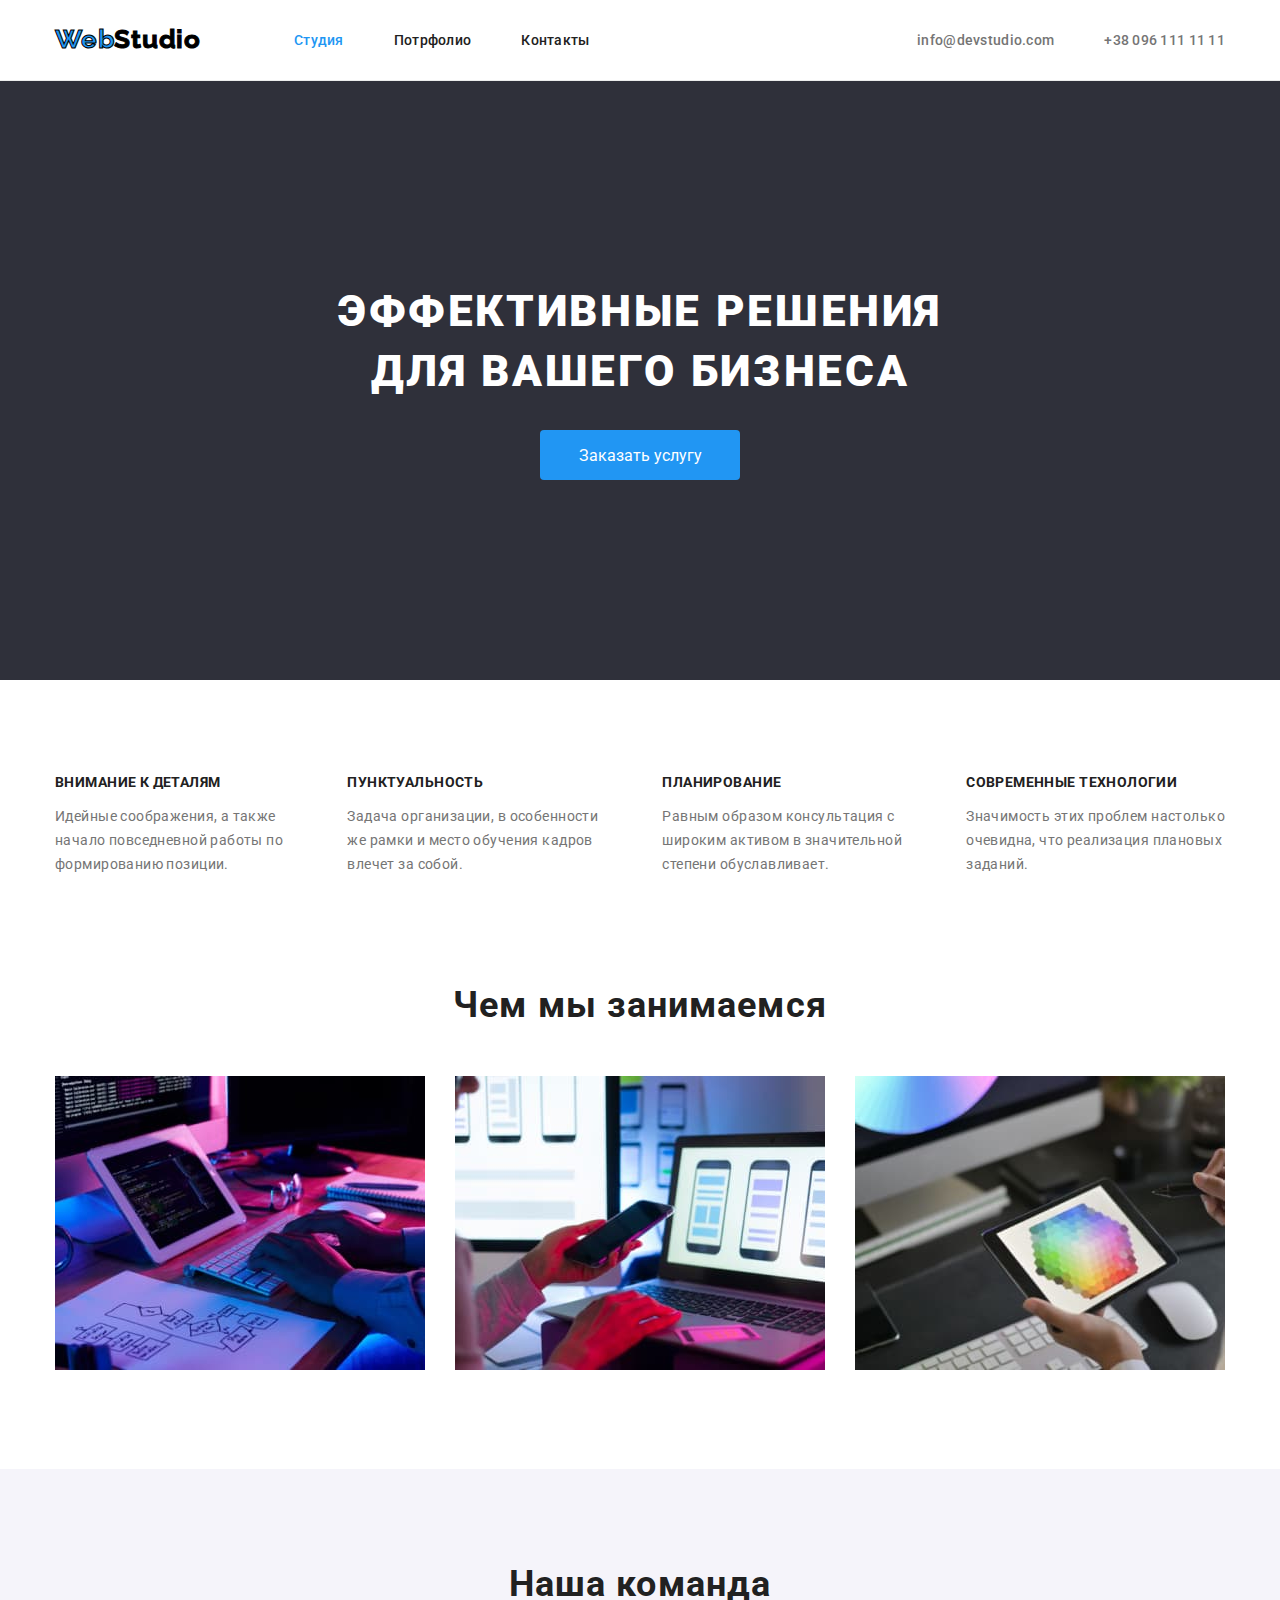
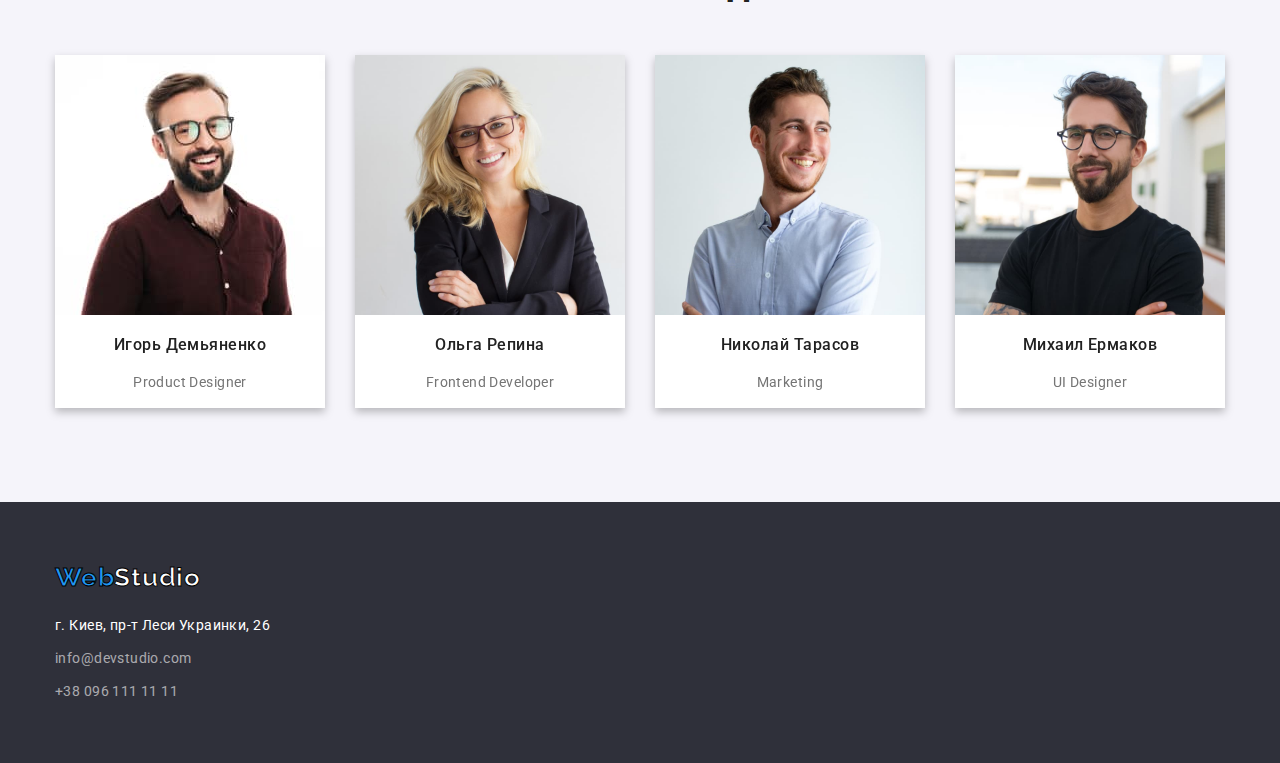
==== commit 90b89180: "DZ-3 чергові правки" ====
--- a/index.html
+++ b/index.html
@@ -17,7 +17,7 @@
   </head>
 
   <body>
-    <header>
+    <header class="header_line_bottom">
       <div class="container row_header">
         <nav class="row_logo_pages">
           <a class="logo" href=""><span class="blu">Web</span><span class="black">Studio</span></a>
@@ -78,7 +78,7 @@
         </div>
       </section>
 
-      <section class="section-affeairs">
+      <section class="section_affairs">
         <div class="container">
           <h2 class="title_affairs">Чем мы занимаемся</h2>
           <ul class="affairs_row without_marker">
@@ -124,17 +124,20 @@
       </section>
     </main>
 
-    <footer class="footer_background">
-      <div class="container">
-        <a class="logo" href="/"><span class="blu">Web</span><span class="wight">Studio</span></a>
-        <address>
-          <p class="footer-address">г. Киев, пр-т Леси Украинки, 26</p>
-          <ul class="without_marker">
-            <li><a class="footer-contacts" href="">info@devstudio.com</a></li>
-            <li><a class="footer-contacts" href="">+38 096 111 11 11</a></li>
-          </ul>
-      </address>
-      </div class="container">
+    <footer>
+      <section class="section_footer">
+        <div class="container">
+          <a class="footer_logo" href="/"><span class="blu">Web</span><span class="wight">Studio</span></a>
+          <address>
+            <p class="footer_address">г. Киев, пр-т Леси Украинки, 26</p>
+            <ul class="without_marker">
+              <li class="footer-indent"><a class="footer-contacts" href="">info@devstudio.com</a></li>
+              <li class="footer-indent"><a class="footer-contacts" href="">+38 096 111 11 11</a></li>
+            </ul>
+        </address>
+        </div class="container">
+      </section>
     </footer>
+
   </body>
 </html>
--- a/css/styles.css
+++ b/css/styles.css
@@ -36,11 +36,7 @@
   width: 1200px;
   padding-left: 15px;
   padding-right: 15px;
-  margin-left: 200px;
-  margin-right: 200px;
-  margin-bottom: 0px;
-  margin-top: 0px;
-  background-color: red;
+  margin: 0 auto;
 }
 
 .logo {
@@ -61,8 +57,7 @@
 .row_header {
   display: flex;
 }
-.item_team {
-}
+
 .item_row_pages {
   display: block;
   padding-top: 32px;
@@ -128,22 +123,19 @@
 }
 
 .section_order {
-  max-width: 1600px;
+  padding-top: 200px;
+  padding-bottom: 200px;
+  /* max-width: 1600px;
   background-image: linear-gradient(#c4c4c4) url(../images/big.png);
   background-position: center;
-  background-repeat: no-repeat;
-  /* background-color: var(--background-color); */
+  background-repeat: no-repeat; */
+  background-color: var(--background-color);
 }
 .container_order {
   width: 1200px;
   padding-left: 15px;
   padding-right: 15px;
-  margin-left: 200px;
-  margin-right: 200px;
-  margin-bottom: 0px;
-  margin-top: 0px;
-  padding-top: 200px;
-  padding-bottom: 200px;
+  margin: 0 auto;
 }
 
 .title_order_filter {
@@ -153,7 +145,7 @@
   font-size: 44px;
   color: var(--color-wight);
   margin-top: 0px;
-  margin-bottom: 30px;
+  /* margin-bottom: 30px; */
   line-height: 60px;
   letter-spacing: 0.06em;
   /* -webkit-text-stroke-width: 1px;
@@ -199,10 +191,19 @@
   overflow: hidden;
 }
 
+.section_skills {
+  padding-top: 94px;
+  padding-bottom: 94px;
+}
+
 .skills_row {
   display: flex;
   justify-content: space-between;
-  padding-top: 94px;
+}
+
+.section_affairs {
+  /* padding-top: 94px; */
+  padding-bottom: 94px;
 }
 
 .affairs_row {
@@ -224,16 +225,18 @@
 
 .title_affairs {
   font-weight: 700;
-  margin-bottom: 0px;
-  text-align: center;
-  margin-top: 90px;
+  font-size: 36px;
+  margin-bottom: 0px;
+  text-align: center;
+  margin-top: 0px;
   line-height: 42px;
   letter-spacing: 0.03em;
 }
 
 .section_team {
-  /* background-color: var(--button-portfolio-background-color); */
-  background-color: lawngreen;
+  background-color: var(--button-portfolio-background-color);
+  padding-top: 94px;
+  padding-bottom: 94px;
 }
 
 .title_team {
@@ -241,9 +244,9 @@
   font-size: 36px;
   margin-bottom: 0px;
   text-align: center;
-  margin-top: 188px;
   line-height: 42px;
   letter-spacing: 0.03em;
+  margin-top: 0px;
 }
 
 .team_row {
@@ -262,8 +265,8 @@
 .item_team {
   display: block;
   text-align: center;
-  padding-bottom: 30px;
   filter: drop-shadow(0px 4px 4px rgba(0, 0, 0, 0.25));
+  background-color: var(--color-wight);
   /* box-shadow: 0px 1px 1px 1px var(--item-teem-shadow); */
 }
 
@@ -273,7 +276,6 @@
   color: var(--color-gray);
   line-height: 24px;
   letter-spacing: 0.03em;
-  margin-bottom: 0px;
 }
 
 .profession-team {
@@ -282,17 +284,27 @@
   color: var(--color-gray);
   line-height: 19px;
   letter-spacing: 0.03em;
-  margin-bottom: 0px;
-}
-
-.footer_background {
+}
+
+.section_footer {
   background-color: var(--background-color);
   padding-top: 60px;
   padding-bottom: 60px;
-  margin-top: 94px;
-}
-
-.footer-address {
+}
+
+.footer_logo {
+  display: block;
+  font-family: 'Raleway', sans-serif;
+  font-weight: 700;
+  font-size: 26px;
+  line-height: 31px;
+  letter-spacing: 0.03em;
+  text-decoration: none;
+  -webkit-text-stroke-width: 1px;
+  -webkit-text-stroke-color: var(--color-black);
+  margin-bottom: 20px;
+}
+.footer_address {
   font-style: 400;
   font-style: normal;
   font-size: 14px;
@@ -300,9 +312,11 @@
   color: var(--color-wight);
   text-decoration: none;
   line-height: 24px;
+  margin: 0px;
 }
 .footer-contacts {
   font-style: 400;
+  font-style: normal;
   font-size: 14px;
   letter-spacing: 0.03em;
   color: var(--color-footer-contacts);
@@ -312,6 +326,11 @@
 
 .footer-contacts:focus {
   color: var(--color-blu);
+}
+
+.footer-indent {
+  /* background-color: lawngreen; */
+  padding-top: 9px;
 }
 
 .title_portfolio {
@@ -335,10 +354,12 @@
   width: 1200px;
   padding-left: 15px;
   padding-right: 15px;
-  margin-left: 200px;
-  margin-right: 200px;
-  margin-bottom: 0px;
-  margin-top: 0px;
+  margin: 0 auto;
+}
+
+.section_filter {
+  padding-top: 72px;
+  padding-bottom: 94px;
 }
 .container_footer {
   width: 1200px;
@@ -393,7 +414,6 @@
 .menu_filter {
   padding-left: 280px;
   display: flex;
-  margin-top: 94px;
 }
 .flex_works {
   padding-top: 50px;
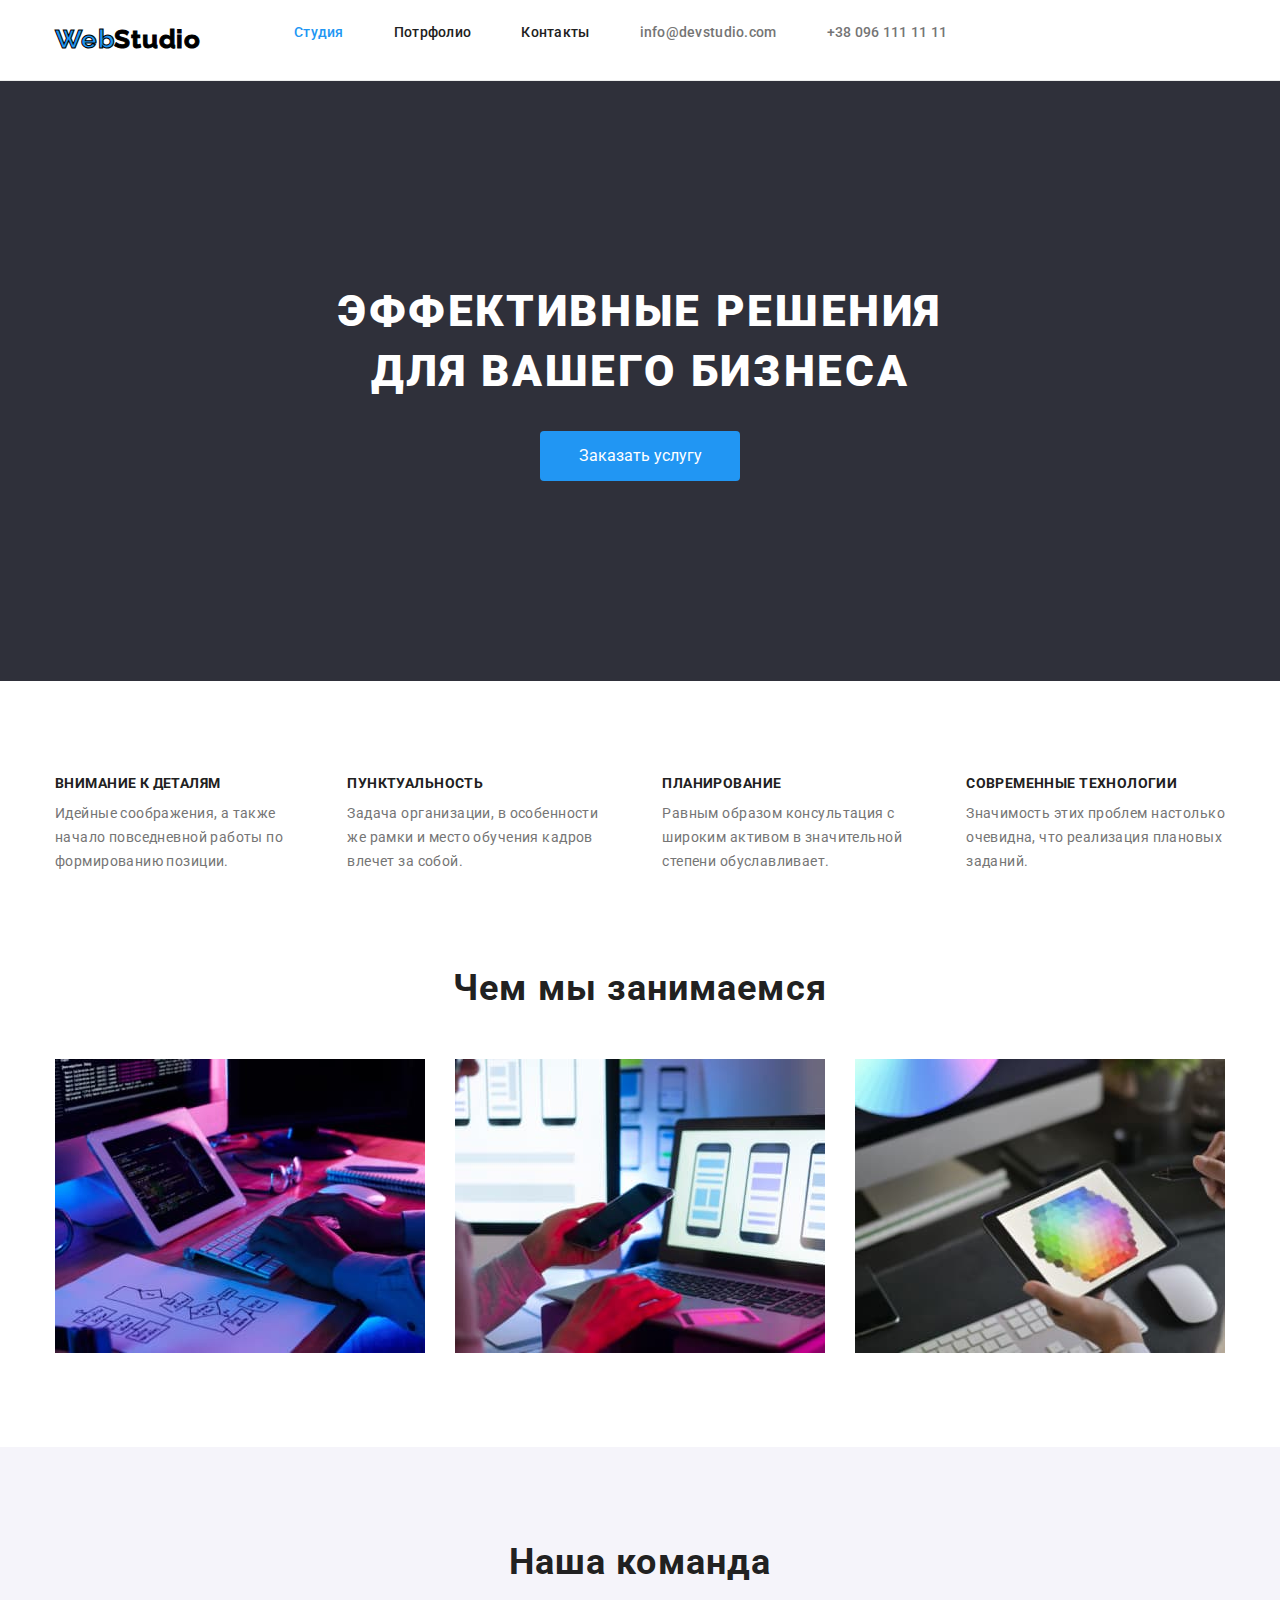
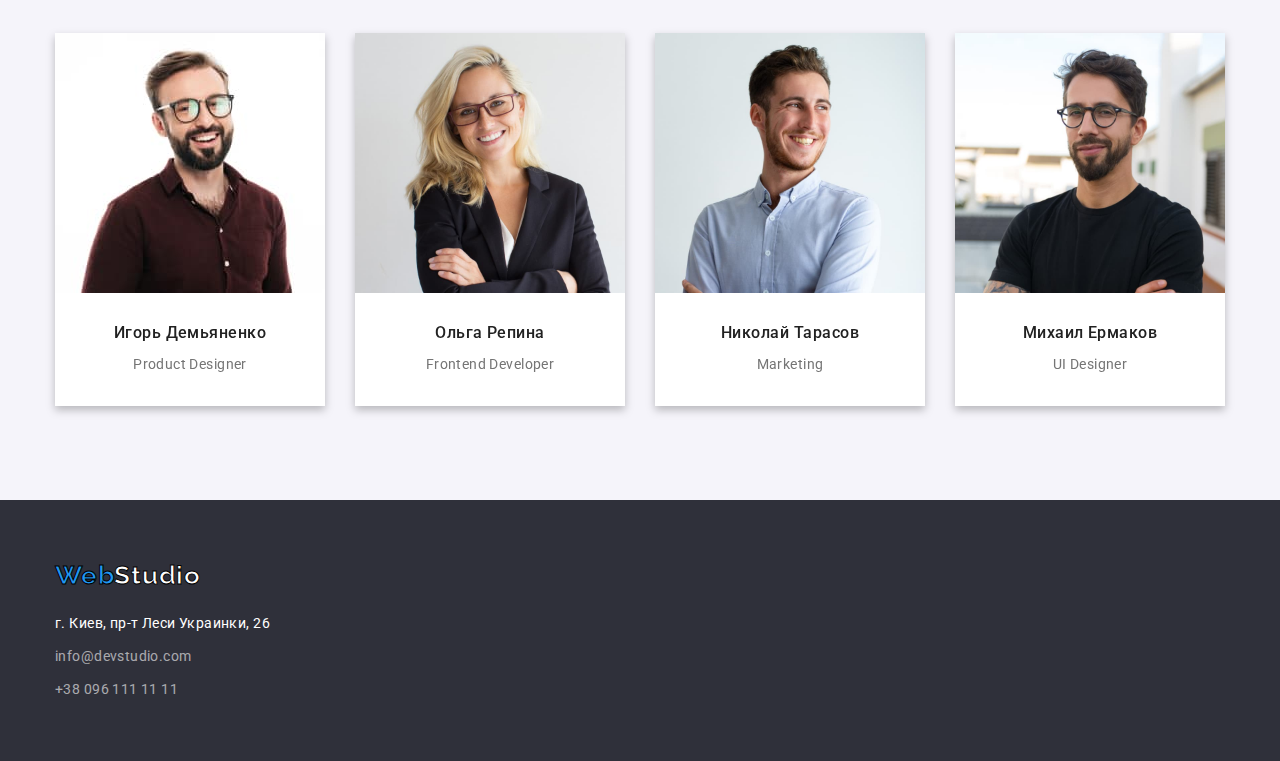
==== commit 92030de9: "DZ-3 сподіваюсь останні правки" ====
--- a/index.html
+++ b/index.html
@@ -17,21 +17,23 @@
   </head>
 
   <body>
-    <header class="header_line_bottom">
-      <div class="container row_header">
-        <nav class="row_logo_pages">
-          <a class="logo" href=""><span class="blu">Web</span><span class="black">Studio</span></a>
-          <ul class="row_pages without_marker">
-            <li class="indent_item_pages"><a class="item_row_pages linc_current" href="index.html">Студия</a></li>
-            <li class="indent_item_pages"><a class="item_row_pages" href="portfolio.html">Потрфолио</a></li>
-            <li class="indent_item_pages"><a class="item_row_pages" href="">Контакты</a></li>
+    <header >
+      <section class="section_header">
+        <div class="container row_header">
+          <nav class="row_logo_pages">
+            <a class="logo" href=""><span class="blu">Web</span><span class="black">Studio</span></a>
+            <ul class="row_pages without_marker">
+              <li class="indent_item_pages"><a class="item_row_pages linc_current" href="index.html">Студия</a></li>
+              <li class="indent_item_pages"><a class="item_row_pages" href="portfolio.html">Потрфолио</a></li>
+              <li class="indent_item_pages"><a class="item_row_pages" href="">Контакты</a></li>
+            </ul>
+          </nav>
+          <ul class="row_contacts without_marker">
+            <li><a class="item_row_contacts mail" href="">info@devstudio.com</a></li>
+            <li><a class="item_row_contacts" href="">+38 096 111 11 11</a></li>
           </ul>
-        </nav>
-        <ul class="row_contacts without_marker">
-          <li><a class="item_row_contacts" href="">info@devstudio.com</a></li>
-          <li><a class="item_row_contacts" href="">+38 096 111 11 11</a></li>
-        </ul>
-      </div>        
+        </div>
+      </section>        
     </header>
 
     <main>
@@ -100,22 +102,22 @@
           <h2 class="title_team">Наша команда</h2>
           <ul class="team_row without_marker">
             <li class="item_team">
-              <img src="./images/4.jpg" alt="Игорь Демьяненко" width="270" />
+              <img class="foto_team" src="./images/4.jpg" alt="Игорь Демьяненко" width="270" />
               <h3 class="title_names">Игорь Демьяненко</h3>
-              <p lang="en" class="text">Product Designer</p>
+              <p lang="en" class="text team">Product Designer</p>
             </li>
             <li class="item_team">
-              <img src="./images/5.jpg" alt="Ольга Репина" width="270" />
+              <img class="foto_team" src="./images/5.jpg" alt="Ольга Репина" width="270" />
               <h3 class="title_names">Ольга Репина</h3>
               <p lang="en" class="text">Frontend Developer</p>
             </li>
             <li class="item_team">
-              <img src="./images/6.jpg" alt="Николай Тарасов" width="270" />
+              <img class="foto_team" src="./images/6.jpg" alt="Николай Тарасов" width="270" />
               <h3 class="title_names">Николай Тарасов</h3>
               <p lang="en" class="text">Marketing</p>
             </li>
             <li class="item_team">
-              <img src="./images/7.jpg" alt="Михаил Ермаков" width="270" />
+              <img class="foto_team" src="./images/7.jpg" alt="Михаил Ермаков" width="270" />
               <h3 class="title_names">Михаил Ермаков</h3>
               <p lang="en" class="text">UI Designer</p>
             </li>
@@ -131,10 +133,10 @@
           <address>
             <p class="footer_address">г. Киев, пр-т Леси Украинки, 26</p>
             <ul class="without_marker">
-              <li class="footer-indent"><a class="footer-contacts" href="">info@devstudio.com</a></li>
-              <li class="footer-indent"><a class="footer-contacts" href="">+38 096 111 11 11</a></li>
+              <li class="footer_mail"><a class="footer-contacts" href="">info@devstudio.com</a></li>
+              <li><a class="footer-contacts" href="">+38 096 111 11 11</a></li>
             </ul>
-        </address>
+          </address>
         </div class="container">
       </section>
     </footer>
--- a/css/styles.css
+++ b/css/styles.css
@@ -6,6 +6,33 @@
 *::before,
 *::after {
   box-sizing: inherit;
+}
+
+h1,
+h2,
+h3,
+h4,
+h5,
+h6,
+p {
+  margin: 0;
+}
+
+.list {
+  list-style: none;
+  padding: 0;
+  margin: 0;
+}
+
+.link {
+  text-decoration: none;
+  color: inherit;
+}
+
+img {
+  display: block;
+  max-width: 100%;
+  height: auto;
 }
 
 :root {
@@ -26,10 +53,10 @@
   color: var(--brand-color);
 }
 
-.header_line_bottom {
+.section_header {
   border-bottom: 1px solid var(--header_line_bottom);
-  /* padding-top: 200px;
-  padding-bottom: 200px; */
+  padding-top: 24px;
+  padding-bottom: 25px;
 }
 
 .container {
@@ -49,7 +76,7 @@
   text-decoration: none;
   -webkit-text-stroke-width: 1px;
   -webkit-text-stroke-color: var(--color-black);
-  padding: 24px 93px 25px 0px;
+  margin-right: 93px;
 }
 .row_pages,
 .row_contacts,
@@ -60,8 +87,6 @@
 
 .item_row_pages {
   display: block;
-  padding-top: 32px;
-  padding-bottom: 31px;
   text-decoration: none;
   font-weight: 500;
   line-height: 16px;
@@ -79,13 +104,15 @@
 }
 .item_row_contacts {
   display: block;
-  padding: 32px 0px 31px 50px;
   text-decoration: none;
   font-weight: 500;
   font-size: 14px;
   line-height: 16px;
   letter-spacing: 0.02em;
   color: var(--color-gray);
+}
+.mail {
+  margin-right: 50px;
 }
 .blu {
   color: var(--color-blu);
@@ -108,9 +135,9 @@
   color: var(--color-blu);
 }
 
-.row_header {
+/* .row_header {
   justify-content: space-between;
-}
+} */
 
 .without_marker {
   list-style-type: none;
@@ -145,7 +172,7 @@
   font-size: 44px;
   color: var(--color-wight);
   margin-top: 0px;
-  /* margin-bottom: 30px; */
+  margin-bottom: 30px;
   line-height: 60px;
   letter-spacing: 0.06em;
   /* -webkit-text-stroke-width: 1px;
@@ -153,6 +180,7 @@
 }
 
 .button_order {
+  /* display: inline-block; */
   font-family: inherit;
   background-color: var(--color-blu);
   font-style: Bold;
@@ -207,7 +235,6 @@
 }
 
 .affairs_row {
-  padding-top: 50px;
   display: flex;
   justify-content: space-between;
 }
@@ -220,13 +247,13 @@
   letter-spacing: 0.03em;
   line-height: 16px;
   margin-top: 0px;
-  margin-bottom: 0px;
+  margin-bottom: 10px;
 }
 
 .title_affairs {
   font-weight: 700;
   font-size: 36px;
-  margin-bottom: 0px;
+  margin-bottom: 50px;
   text-align: center;
   margin-top: 0px;
   line-height: 42px;
@@ -247,10 +274,10 @@
   line-height: 42px;
   letter-spacing: 0.03em;
   margin-top: 0px;
+  margin-bottom: 50px;
 }
 
 .team_row {
-  padding-top: 50px;
   justify-content: space-between;
   display: flex;
   /* padding-bottom: 94px; */
@@ -261,6 +288,7 @@
   line-height: 19px;
   text-align: center;
   letter-spacing: 0.03em;
+  margin-bottom: 10px;
 }
 .item_team {
   display: block;
@@ -270,6 +298,10 @@
   /* box-shadow: 0px 1px 1px 1px var(--item-teem-shadow); */
 }
 
+.foto_team {
+  margin-bottom: 30px;
+}
+
 .text {
   font-weight: 400;
   font-size: 14px;
@@ -278,6 +310,9 @@
   letter-spacing: 0.03em;
 }
 
+.team {
+  margin-bottom: 30px;
+}
 .profession-team {
   font-weight: 400;
   font-size: 16px;
@@ -312,8 +347,9 @@
   color: var(--color-wight);
   text-decoration: none;
   line-height: 24px;
-  margin: 0px;
-}
+  margin-bottom: 9px;
+}
+
 .footer-contacts {
   font-style: 400;
   font-style: normal;
@@ -324,13 +360,11 @@
   line-height: 24px;
 }
 
+.footer_mail {
+  margin-bottom: 9px;
+}
 .footer-contacts:focus {
   color: var(--color-blu);
-}
-
-.footer-indent {
-  /* background-color: lawngreen; */
-  padding-top: 9px;
 }
 
 .title_portfolio {
@@ -374,13 +408,13 @@
 }
 
 .button_portfolio_all {
+  display: inline-block;
   font-family: inherit;
   padding: 6px 22px 6px 22px;
   background-color: var(--color-blu);
   color: var(--color-wight);
   border-radius: 4px;
   border: none;
-  margin-right: 8px;
   font-weight: 400;
   font-size: 16px;
   margin-bottom: 0px;
@@ -390,13 +424,13 @@
 }
 
 .button_portfolio {
+  display: inline-block;
   font-family: inherit;
   padding: 6px 22px 6px 22px;
   background-color: var(--button-portfolio-background-color);
   color: var(--brand-color);
   border-radius: 4px;
   border: none;
-  margin-right: 8px;
   font-weight: 400;
   font-size: 16px;
   line-height: 26px;
@@ -404,19 +438,30 @@
   letter-spacing: 0.03em;
   margin-bottom: 0px;
 }
-
+.button_portfolio:focus,
 .button_portfolio:hover {
   background-color: var(--color-blu);
   color: var(--color-wight);
   cursor: pointer;
 }
 
+.foto_works {
+  margin-bottom: 20px;
+}
+
+.item_filter {
+  margin-right: 8px;
+  margin-bottom: 50px;
+}
+
+.item_filter {
+  margin-bottom: 50px;
+}
 .menu_filter {
-  padding-left: 280px;
-  display: flex;
+  display: flex;
+  justify-content: center;
 }
 .flex_works {
-  padding-top: 50px;
   display: flex;
   flex-wrap: wrap;
 }
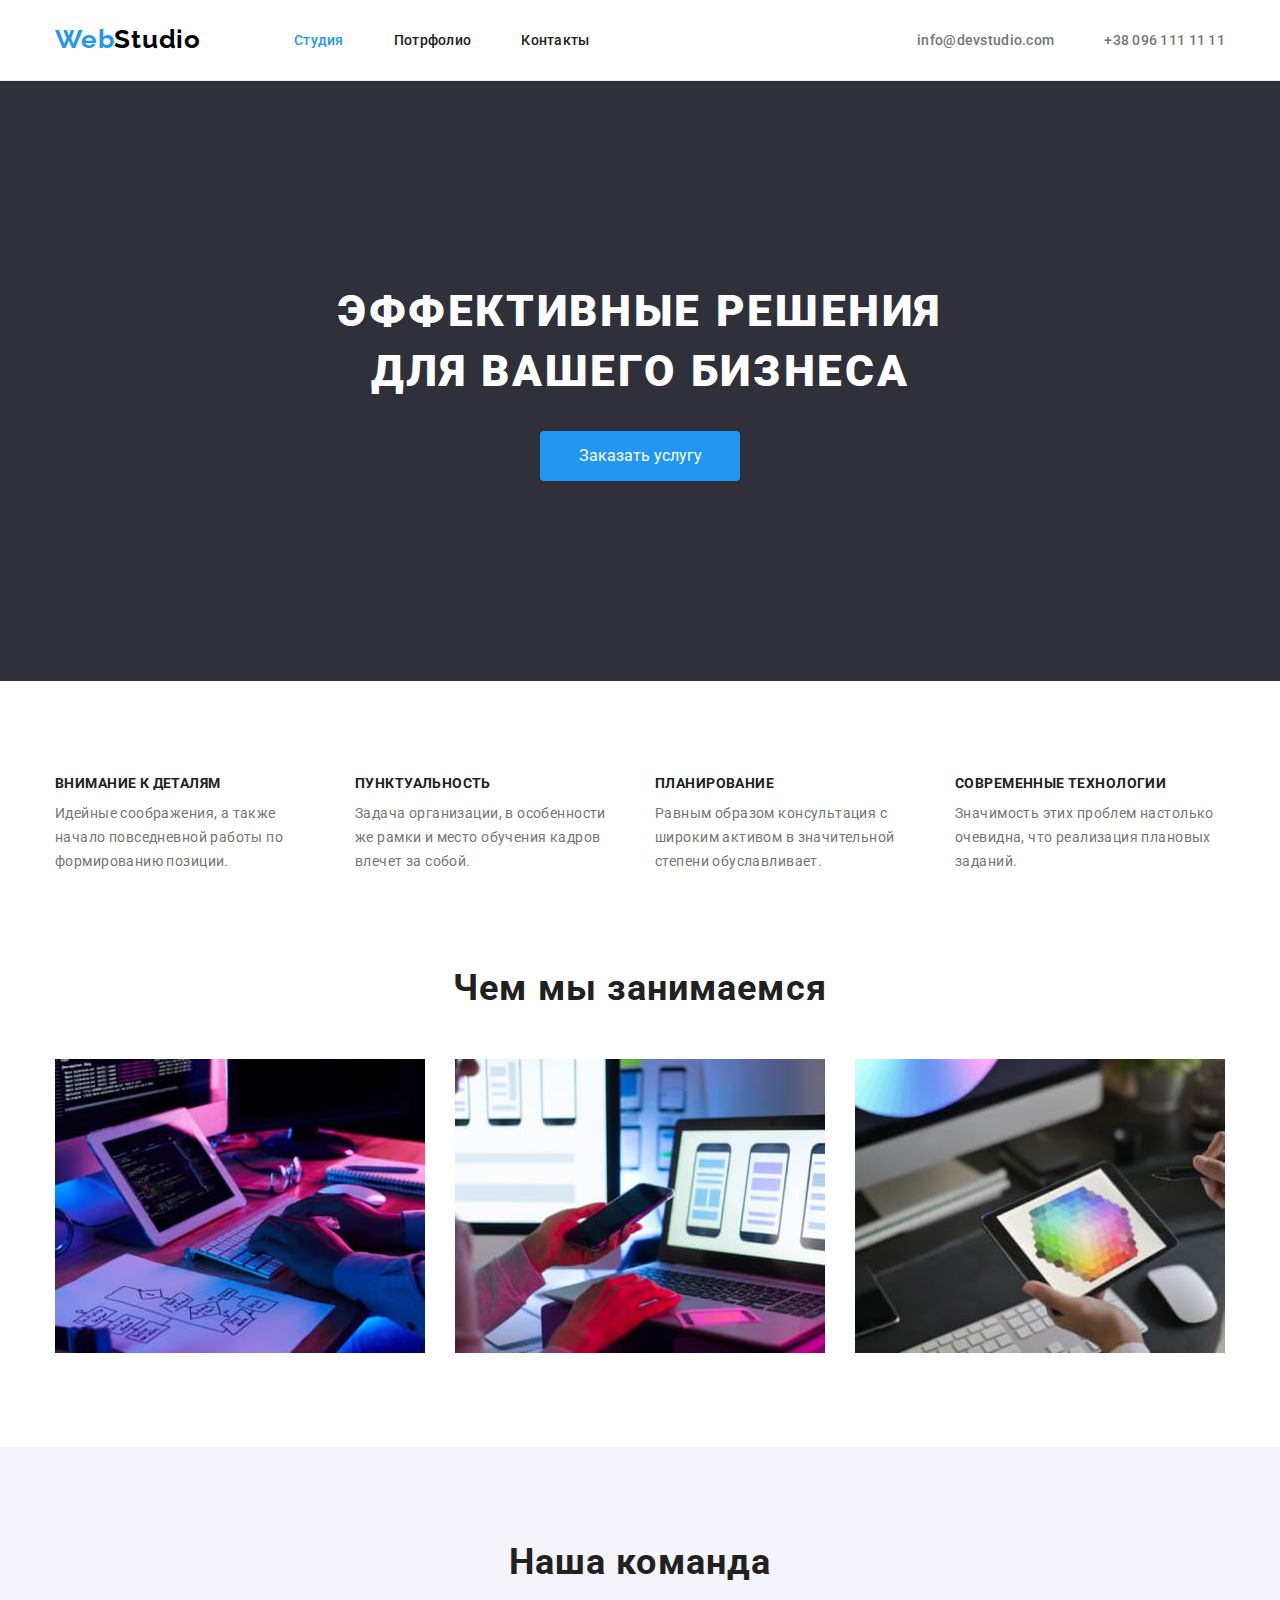
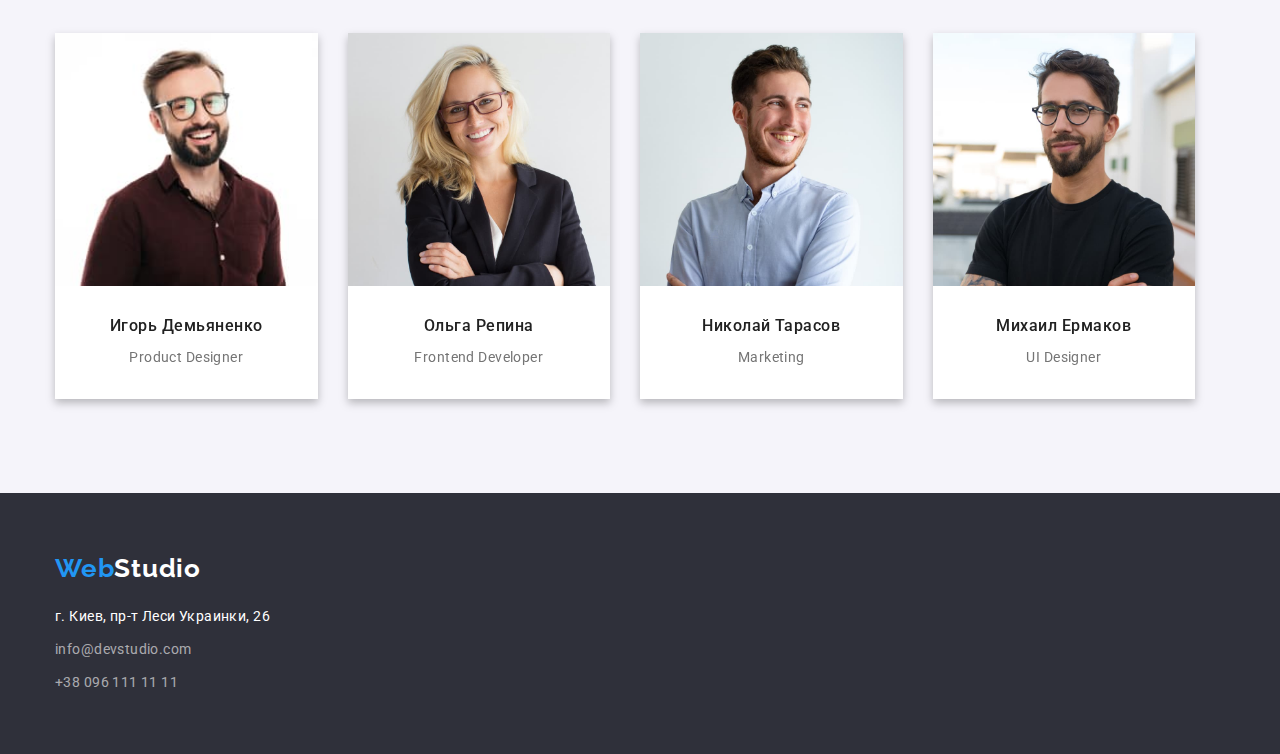
==== commit 2931f00f: "DZ-3 останні правки" ====
--- a/index.html
+++ b/index.html
@@ -17,23 +17,21 @@
   </head>
 
   <body>
-    <header >
-      <section class="section_header">
-        <div class="container row_header">
-          <nav class="row_logo_pages">
-            <a class="logo" href=""><span class="blu">Web</span><span class="black">Studio</span></a>
-            <ul class="row_pages without_marker">
-              <li class="indent_item_pages"><a class="item_row_pages linc_current" href="index.html">Студия</a></li>
-              <li class="indent_item_pages"><a class="item_row_pages" href="portfolio.html">Потрфолио</a></li>
-              <li class="indent_item_pages"><a class="item_row_pages" href="">Контакты</a></li>
-            </ul>
-          </nav>
-          <ul class="row_contacts without_marker">
-            <li><a class="item_row_contacts mail" href="">info@devstudio.com</a></li>
-            <li><a class="item_row_contacts" href="">+38 096 111 11 11</a></li>
+    <header class="header_background">
+      <div class="container row_header"> 
+        <nav class="row_logo_pages"> 
+          <a class="logo" href="">Web<span class="black">Studio</span></a>
+          <ul class="row_pages without_marker">
+            <li class="indent_item_pages"><a class="item_row_pages linc_current" href="index.html">Студия</a></li>
+            <li class="indent_item_pages"><a class="item_row_pages" href="portfolio.html">Потрфолио</a></li>
+            <li class="indent_item_pages"><a class="item_row_pages" href="">Контакты</a></li>
           </ul>
-        </div>
-      </section>        
+        </nav>
+        <ul class="row_contacts without_marker">
+          <li><a class="item_row_contacts mail" href="">info@devstudio.com</a></li>
+          <li><a class="item_row_contacts" href="">+38 096 111 11 11</a></li>
+        </ul>
+      </div>
     </header>
 
     <main>
@@ -48,21 +46,21 @@
         <div class="container">
           <h2 class="visually-hidden title_hidden">Наши сильные стороны</h2>
           <ul class="skills_row without_marker">
-            <li>
+            <li class="skills_blocks">
               <h3 class="title_skills">Внимание к деталям</h3>
               <p class="text">
                 Идейные соображения, а также <br />
                 начало повседневной работы по <br />формированию позиции.
               </p>
             </li>
-            <li>
+            <li class="skills_blocks">
               <h3 class="title_skills">Пунктуальность</h3>
               <p class="text">
                 Задача организации, в особенности <br />же рамки и место обучения кадров <br />влечет
                 за собой.
               </p>
             </li>
-            <li>
+            <li class="skills_blocks">
               <h3 class="title_skills">Планирование</h3>
               <p class="text">
                 Равным образом консультация с<br />
@@ -84,10 +82,10 @@
         <div class="container">
           <h2 class="title_affairs">Чем мы занимаемся</h2>
           <ul class="affairs_row without_marker">
-            <li>
+            <li class="affairs_foto">
               <img src="./images/1.jpg" alt="Десктопные приложения" width="370" />
             </li>
-            <li>
+            <li class="affairs_foto">
               <img src="./images/2.jpg" alt="Мобильниые приложения" width="370" />
             </li>
             <li>
@@ -103,33 +101,40 @@
           <ul class="team_row without_marker">
             <li class="item_team">
               <img class="foto_team" src="./images/4.jpg" alt="Игорь Демьяненко" width="270" />
-              <h3 class="title_names">Игорь Демьяненко</h3>
-              <p lang="en" class="text team">Product Designer</p>
+              <div class="team_text">
+                <h3 class="title_names">Игорь Демьяненко</h3>
+                <p lang="en" class="text team">Product Designer</p>
+              </div>  
             </li>
             <li class="item_team">
               <img class="foto_team" src="./images/5.jpg" alt="Ольга Репина" width="270" />
-              <h3 class="title_names">Ольга Репина</h3>
-              <p lang="en" class="text">Frontend Developer</p>
+              <div class="team_text">
+                <h3 class="title_names">Ольга Репина</h3>
+                <p lang="en" class="text">Frontend Developer</p>
+              </div>
             </li>
             <li class="item_team">
-              <img class="foto_team" src="./images/6.jpg" alt="Николай Тарасов" width="270" />
-              <h3 class="title_names">Николай Тарасов</h3>
-              <p lang="en" class="text">Marketing</p>
+              <img src="./images/6.jpg" alt="Николай Тарасов" width="270" />
+              <div class="team_text">
+                <h3 class="title_names">Николай Тарасов</h3>
+                <p lang="en" class="text">Marketing</p>
+              </div>
             </li>
             <li class="item_team">
-              <img class="foto_team" src="./images/7.jpg" alt="Михаил Ермаков" width="270" />
-              <h3 class="title_names">Михаил Ермаков</h3>
-              <p lang="en" class="text">UI Designer</p>
+              <img src="./images/7.jpg" alt="Михаил Ермаков" width="270" />
+              <div class="team_text">
+                <h3 class="title_names">Михаил Ермаков</h3>
+                <p lang="en" class="text">UI Designer</p>
+              </div>
             </li>
           </ul>
         </div>  
       </section>
     </main>
 
-    <footer>
-      <section class="section_footer">
+      <footer class="footer_background">
         <div class="container">
-          <a class="footer_logo" href="/"><span class="blu">Web</span><span class="wight">Studio</span></a>
+          <a class="footer_logo" href="/">Web<span class="wight">Studio</span></a>
           <address>
             <p class="footer_address">г. Киев, пр-т Леси Украинки, 26</p>
             <ul class="without_marker">
@@ -137,9 +142,8 @@
               <li><a class="footer-contacts" href="">+38 096 111 11 11</a></li>
             </ul>
           </address>
-        </div class="container">
-      </section>
-    </footer>
+        </div>
+      </footer>
 
   </body>
 </html>
--- a/css/styles.css
+++ b/css/styles.css
@@ -53,10 +53,8 @@
   color: var(--brand-color);
 }
 
-.section_header {
+.header_background {
   border-bottom: 1px solid var(--header_line_bottom);
-  padding-top: 24px;
-  padding-bottom: 25px;
 }
 
 .container {
@@ -74,14 +72,19 @@
   line-height: 31px;
   letter-spacing: 0.03em;
   text-decoration: none;
-  -webkit-text-stroke-width: 1px;
-  -webkit-text-stroke-color: var(--color-black);
+  color: var(--color-blu);
+  /* -webkit-text-stroke-width: 1px;
+  -webkit-text-stroke-color: var(--color-black); */
+  /* color: var(--color-black); */
+  padding: 24px 0px 25px 0px;
   margin-right: 93px;
 }
+
 .row_pages,
 .row_contacts,
 .row_logo_pages,
-.row_header {
+.row_header,
+.item_row_contacts {
   display: flex;
 }
 
@@ -103,17 +106,29 @@
   margin-right: 50px;
 }
 .item_row_contacts {
-  display: block;
+  /* display: block; */
   text-decoration: none;
   font-weight: 500;
   font-size: 14px;
   line-height: 16px;
   letter-spacing: 0.02em;
   color: var(--color-gray);
-}
-.mail {
-  margin-right: 50px;
-}
+  /* text-align: right; */
+  /* margin-left: auto;
+  margin-right: 0; */
+}
+
+.row_pages {
+  padding: 32px 0px;
+}
+
+.row_contacts {
+  padding: 32px 0px;
+  margin-left: auto;
+  margin-right: 0;
+  float: right;
+}
+
 .blu {
   color: var(--color-blu);
 }
@@ -135,9 +150,15 @@
   color: var(--color-blu);
 }
 
-/* .row_header {
+.row_header {
   justify-content: space-between;
-} */
+  /* margin-left: auto;
+  margin-right: 0; */
+}
+
+.mail {
+  margin-right: 50px;
+}
 
 .without_marker {
   list-style-type: none;
@@ -152,10 +173,6 @@
 .section_order {
   padding-top: 200px;
   padding-bottom: 200px;
-  /* max-width: 1600px;
-  background-image: linear-gradient(#c4c4c4) url(../images/big.png);
-  background-position: center;
-  background-repeat: no-repeat; */
   background-color: var(--background-color);
 }
 .container_order {
@@ -226,9 +243,14 @@
 
 .skills_row {
   display: flex;
-  justify-content: space-between;
-}
-
+  /* justify-content: space-between; */
+  /* margin-right: 30px; */
+}
+
+.skills_blocks {
+  width: 270px;
+  margin-right: 30px;
+}
 .section_affairs {
   /* padding-top: 94px; */
   padding-bottom: 94px;
@@ -236,7 +258,12 @@
 
 .affairs_row {
   display: flex;
-  justify-content: space-between;
+  /* justify-content: space-between; */
+  /* margin-right: 30px; */
+}
+
+.affairs_foto {
+  margin-right: 30px;
 }
 
 .title_skills {
@@ -278,7 +305,8 @@
 }
 
 .team_row {
-  justify-content: space-between;
+  /* justify-content: space-between; */
+  /* margin-right: 30px; */
   display: flex;
   /* padding-bottom: 94px; */
 }
@@ -296,10 +324,11 @@
   filter: drop-shadow(0px 4px 4px rgba(0, 0, 0, 0.25));
   background-color: var(--color-wight);
   /* box-shadow: 0px 1px 1px 1px var(--item-teem-shadow); */
-}
-
-.foto_team {
-  margin-bottom: 30px;
+  margin-right: 30px;
+}
+
+.team_text {
+  padding: 30px 32px;
 }
 
 .text {
@@ -310,9 +339,9 @@
   letter-spacing: 0.03em;
 }
 
-.team {
+/* .team {
   margin-bottom: 30px;
-}
+} */
 .profession-team {
   font-weight: 400;
   font-size: 16px;
@@ -321,7 +350,7 @@
   letter-spacing: 0.03em;
 }
 
-.section_footer {
+.footer_background {
   background-color: var(--background-color);
   padding-top: 60px;
   padding-bottom: 60px;
@@ -335,10 +364,10 @@
   line-height: 31px;
   letter-spacing: 0.03em;
   text-decoration: none;
-  -webkit-text-stroke-width: 1px;
-  -webkit-text-stroke-color: var(--color-black);
+  color: var(--color-blu);
   margin-bottom: 20px;
 }
+
 .footer_address {
   font-style: 400;
   font-style: normal;
@@ -360,25 +389,27 @@
   line-height: 24px;
 }
 
+.footer-contacts:focus {
+  color: var(--color-blu);
+}
+
 .footer_mail {
   margin-bottom: 9px;
 }
-.footer-contacts:focus {
-  color: var(--color-blu);
-}
-
 .title_portfolio {
   font-weight: 700;
   font-size: 18px;
-  padding-left: 24px;
   line-height: 36px;
   letter-spacing: 0.06em;
+}
+
+.text_filter_indent {
+  padding: 20px 24px;
 }
 
 .filter {
   font-weight: 400px;
   font-size: 16px;
-  padding-left: 24px;
   line-height: 30px;
   letter-spacing: 0.03em;
   color: var(--color-gray);
@@ -445,21 +476,15 @@
   cursor: pointer;
 }
 
-.foto_works {
-  margin-bottom: 20px;
-}
-
 .item_filter {
   margin-right: 8px;
-  margin-bottom: 50px;
-}
-
-.item_filter {
-  margin-bottom: 50px;
-}
+  /* margin-bottom: 50px; */
+}
+
 .menu_filter {
   display: flex;
   justify-content: center;
+  margin-bottom: 50px;
 }
 .flex_works {
   display: flex;
@@ -467,7 +492,7 @@
 }
 .item_works {
   border: 1px solid var(--item-teem-shadow);
-  width: 370px;
+  width: calc((100% - 60px) / 3);
   margin-right: 30px;
   margin-bottom: 30px;
 }
